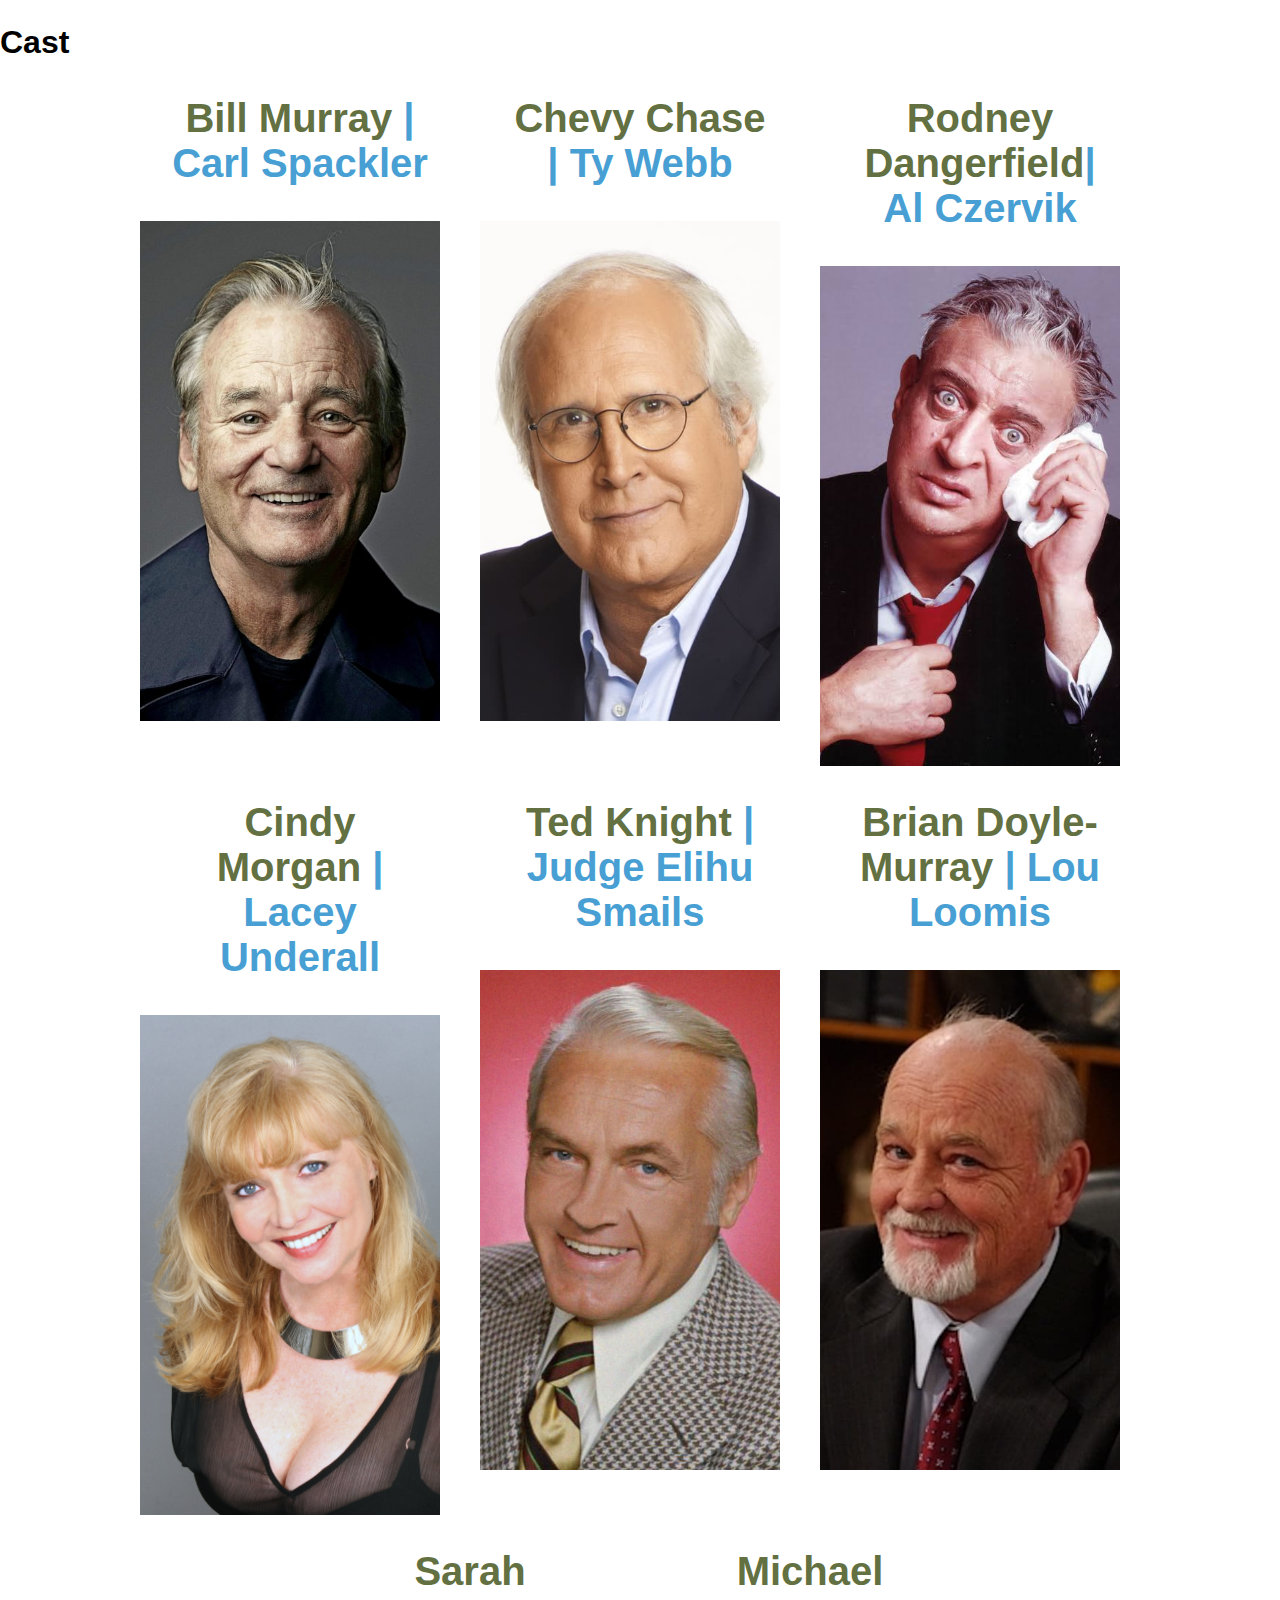
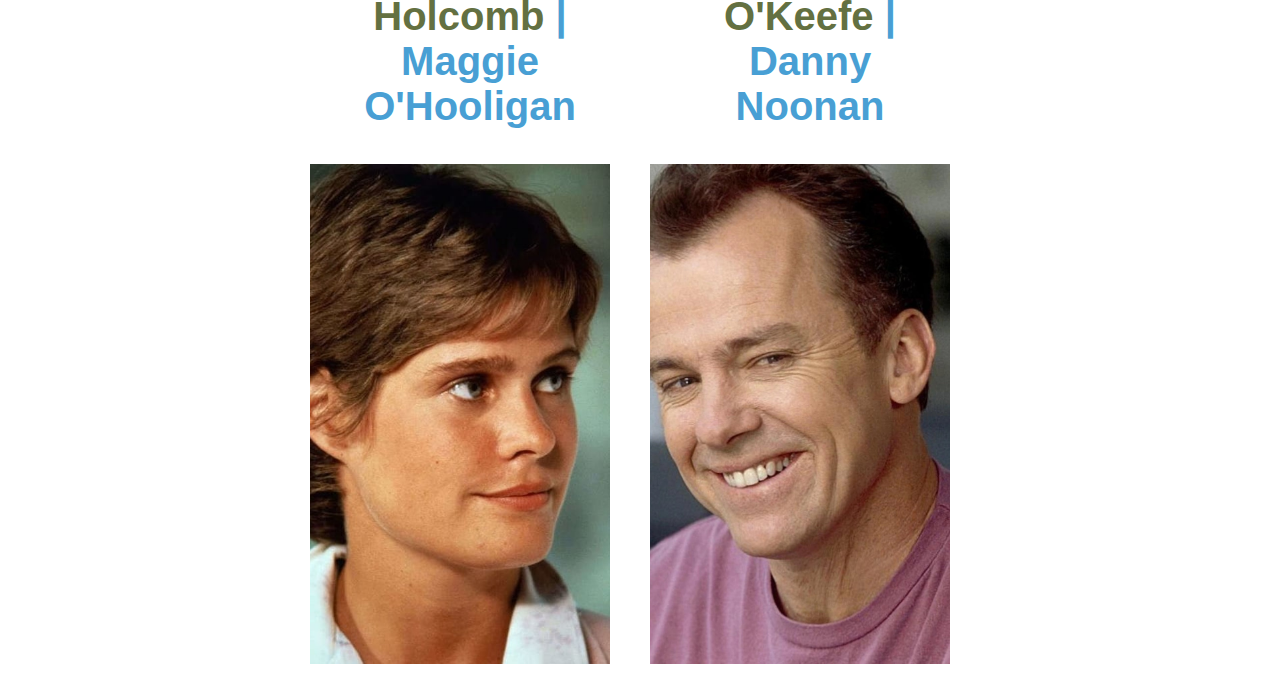
==== cast.html @ 50c686ef "Merge pull request #9 from kSpets25/modify-index" ====
<!DOCTYPE html>
<html lang="en">
<head>
    <meta charset="UTF-8">
    <meta name="viewport" content="width=device-width, initial-scale=1.0">
    <link rel="stylesheet" type="text/css" href="style.css"/>
    <meta name="description" content="caddyshack">
    <title>All About Caddyshack</title>
</head>

<body class="body">
    <main>
        <article class="main-article">
        <h1>Cast</h1>
            <div class="cast-container">
                <div class="cast-container__single-cast">
                    <h2 class="main-article__title">Bill Murray<span class="main-article__title--blue"> | Carl Spackler</span></h2>
                    <img src="images/Bill Murray.jpeg" alt="Bill Murray" width="200">
                </div>
                <div class="cast-container__single-cast">
                    <h2 class="main-article__title">Chevy Chase<span class="main-article__title--blue"> | Ty Webb</span></h2>
                    <img src="images/Chevy Chase.jpeg" alt="Chevy Chase" width="200">
                </div>
                <div class="cast-container__single-cast">
                    <h2 class="main-article__title">Rodney Dangerfield<span class="main-article__title--blue">| Al Czervik</span></h2>
                    <img src="images/Rodney Dangerfield.jpeg" alt="Rodney Dangerfield" width="200">
                </div>
                <div class="cast-container__single-cast">
                    <h2 class="main-article__title">Cindy Morgan<span class="main-article__title--blue"> | Lacey Underall</span></h2>
                    <img src="images/Cindy Morgan.jpeg" alt="Cindy Morgan" width="200">
                </div>
                <div class="cast-container__single-cast">
                    <h2 class="main-article__title">Ted Knight<span class="main-article__title--blue"> | Judge Elihu Smails</span></h2>
                    <img src="images/Ted Knight.webp" alt="Ted Knight" width="200">
                </div>
                <div class="cast-container__single-cast">
                    <h2 class="main-article__title">Brian Doyle-Murray<span class="main-article__title--blue"> | Lou Loomis</span></h2>
                    <img src="images/Brian Doyle-Murray.jpeg" alt="Brian Doyle" width="200">
                </div>
                <div class="cast-container__single-cast">
                    <h2 class="main-article__title">Sarah Holcomb<span class="main-article__title--blue"> | Maggie O'Hooligan</span></h2>    
                    <img src="images/Sarah Holcomb.jpeg" alt="Sarah Holcomb" width="200">
                </div>
                <div class="cast-container__single-cast">
                    <h2 class="main-article__title">Michael O'Keefe<span class="main-article__title--blue"> | Danny Noonan</span></h2>
                    <img src="images/Michael O'Keefe.jpeg" alt="Michael O'Keefe" width="200">
                </div>
            </div>
            

        </article>
    </main>
    
</body>
</html>
---- style.css ----
* { box-sizing: content-box;
    margin: 0; 
    padding: 0;
 }
img {width: 100%;
}

h1, h2, h3, h4, h5 { margin-bottom: 5px;
    font-family: Helvetica, Arial, sans-serif;
}

.body {
    max-width: 1350px;
    min-width: 576px; 
    margin:24px auto;
}

.header {
    display: flex;
    flex-direction: row;
    background-color:#c04333;
    padding:10px;
}

.header__title {
    
    margin-right: auto;
    font-family: Helvetica, sans-serif, Arial; 
    font-size: 60px;
    color: whitesmoke;
    padding-left: 10px;   
}
     
.header .header__nav{
    display: flex;
    justify-content:space-evenly;
    gap: 20px;
    float:right;
    padding-top: 35px;
    padding-right: 10px;  
}

.header__nav-link {
    font-family: Helvetica, sans-serif, Arial;
    font-size: 24px;
    color: whitesmoke;
}

.header__nav-link:hover {
    color:#637041;
}

.main__hero-banner-image{
    width: 100%;
    height: auto;
}

.main-article__title{
    display: block;
    text-align: center;
    font-family: Helvetica, sans-serif, Arial;
    color: #637041;
    font-size: 40px;padding: 30px;
    background-color: white;
}

.main__video-trailer-facts-container {
    display: flex;
    justify-content: space-evenly;
    padding-bottom: 20px;
    padding: 12px;
    background-color:whitesmoke;
    max-width: 100%;  
}

.main__video-trailer {
    width: 50%;
    text-align: center;
}

.main__video-trailer-title {
    text-align: center;
    font-size: 28px;
    padding-top: 15px;
    padding-bottom: 8px;
}

.main-facts {
    width: 50%;
    border: 20px;
    padding: 10px;
    background-color:whitesmoke;
    word-wrap: normal; 
}

.main-facts__heading {
    font-size: 26px;
    text-align: center;
    padding-top: 10px;
}

.main-facts__subheading{
    display: inline;
    line-height: 37px; 
    text-align: left; 
    color: black;  
    font-size: 15px;
    padding-top: 20px;
    text-align: left; 
}

.main-facts__paragraph {
    display: inline;
    line-height: 28px; 
    text-align: left; 
    color: black; 
    font-family:'Helvtica';
    font-size: 15px;
    padding: 5px;   
}

.main-facts__paragraph-link {
    font-size: 14px;
    color:#c04333;
}

.main-facts__paragraph-link:hover {
    font-size: 14px;
    color:#637041;
}

.movie-summary {
    display: flex;
    justify-content: space-around;
    max-width: 80%;
    margin: 24px auto;
    padding: 30px;
    background-color:whitesmoke;
    color: black;  
}

.summary__title {
    text-align: center;
    font-size: 30px;
    color:#637041;
}

.summary__text {
    font-size: 20px;
    color:black;
    line-height: 30px;  
}

/* Media Query*/

@media screen and (max-width: 1223px) {

    .main__video-trailer-facts-container {
        display: block;
        padding: 5px;
    }
    .main__video-trailer, .main-facts {
        width:100%;
    } 
    
}

@media screen and (max-width: 760px) {
   
    .header {
        flex-direction: column;
        align-items: center;
        padding-right: 30px;
   }

   .header .nav {
    padding-bottom: 15px;
    padding-left: 25px;
   }

   .header__title {
    margin: 0px;
   }

   .body {
     margin:10px
   }

}


/* cast */

.cast-container {
    display: flex;
    flex-wrap: wrap;
    justify-content: center;
}

.cast-container__single-cast {
    width: 25%;
    margin: 0 10px;
}

.cast-container__single-cast img {
    width: 100%;
    max-width: 300px;
    height: 500px;
    object-fit: cover;
    object-position: top;
}

.main-article__title--blue {
    color: #489fd4;
}

@media (max-width: 768px){
    .cast-container__single-cast {
        width: 100%;
    }

    .cast-container__single-cast img {
        max-width: 100%;
        height: 900px;
    }
}
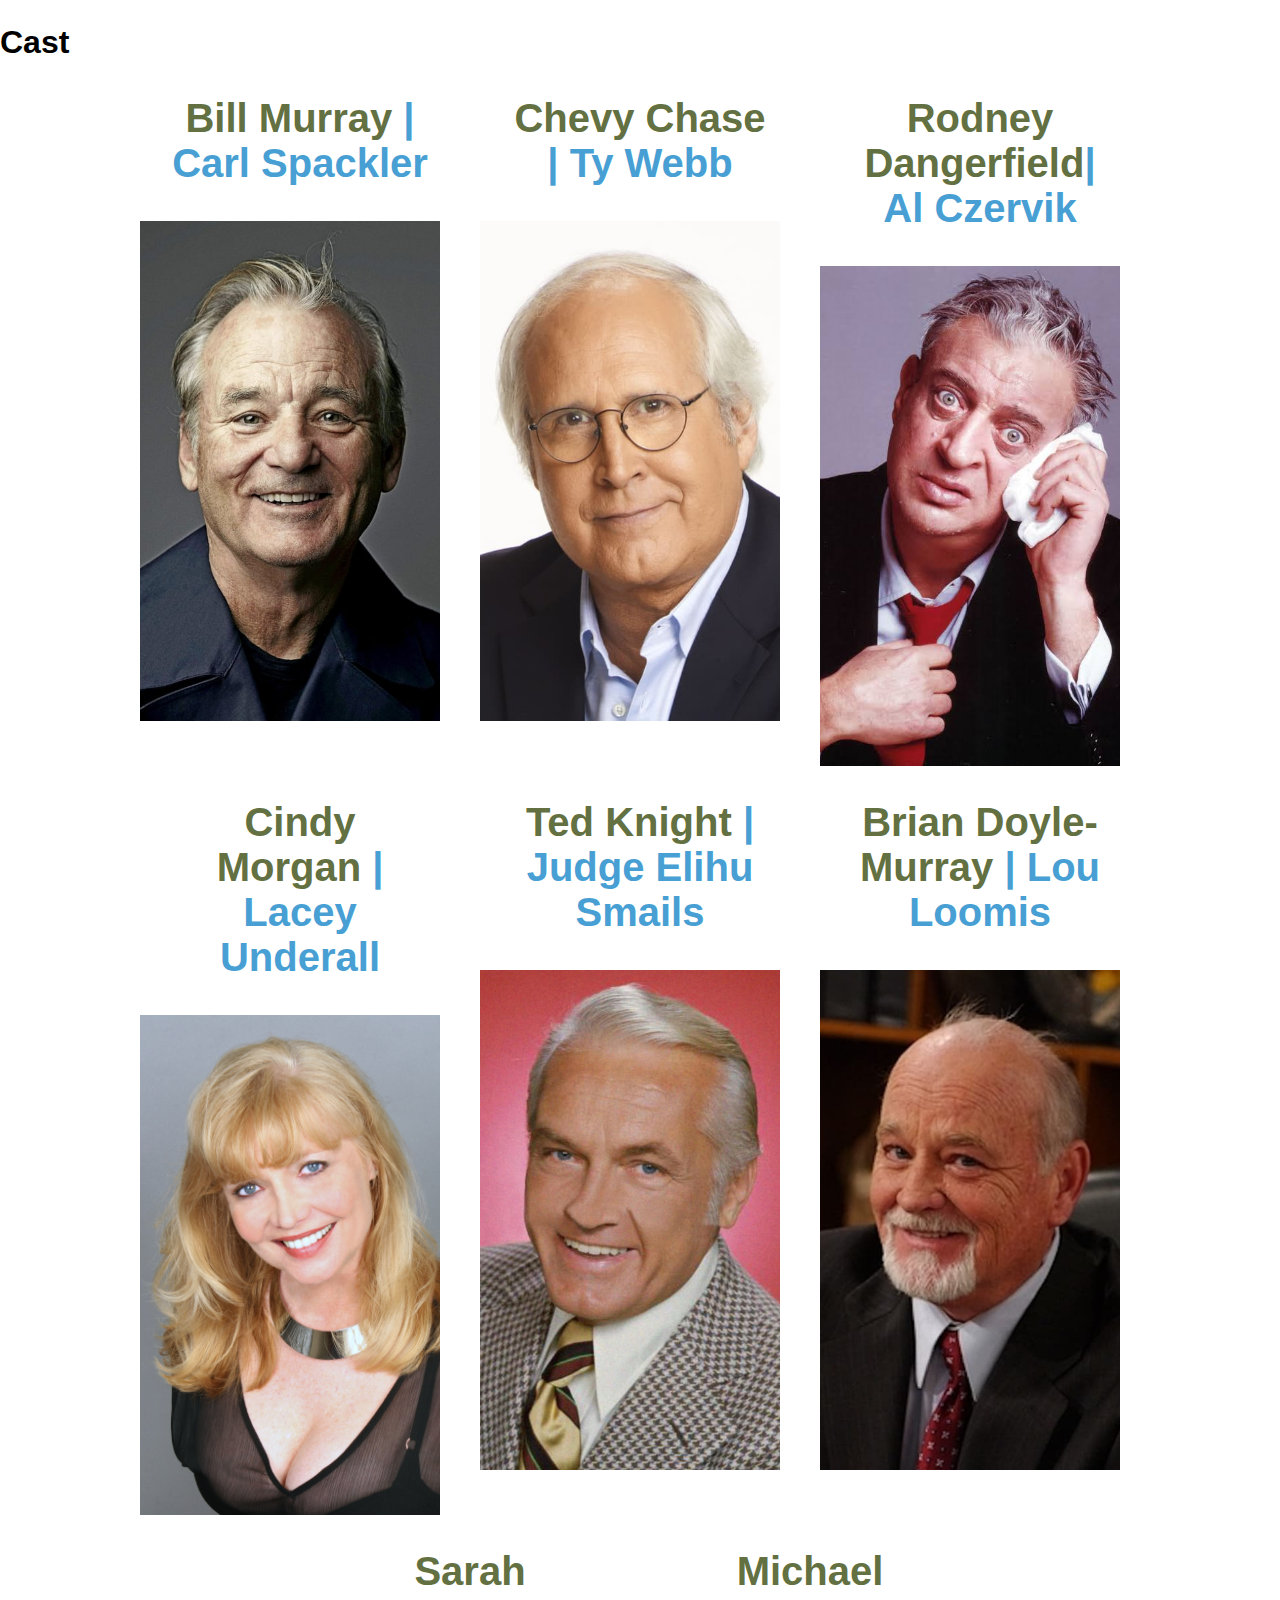
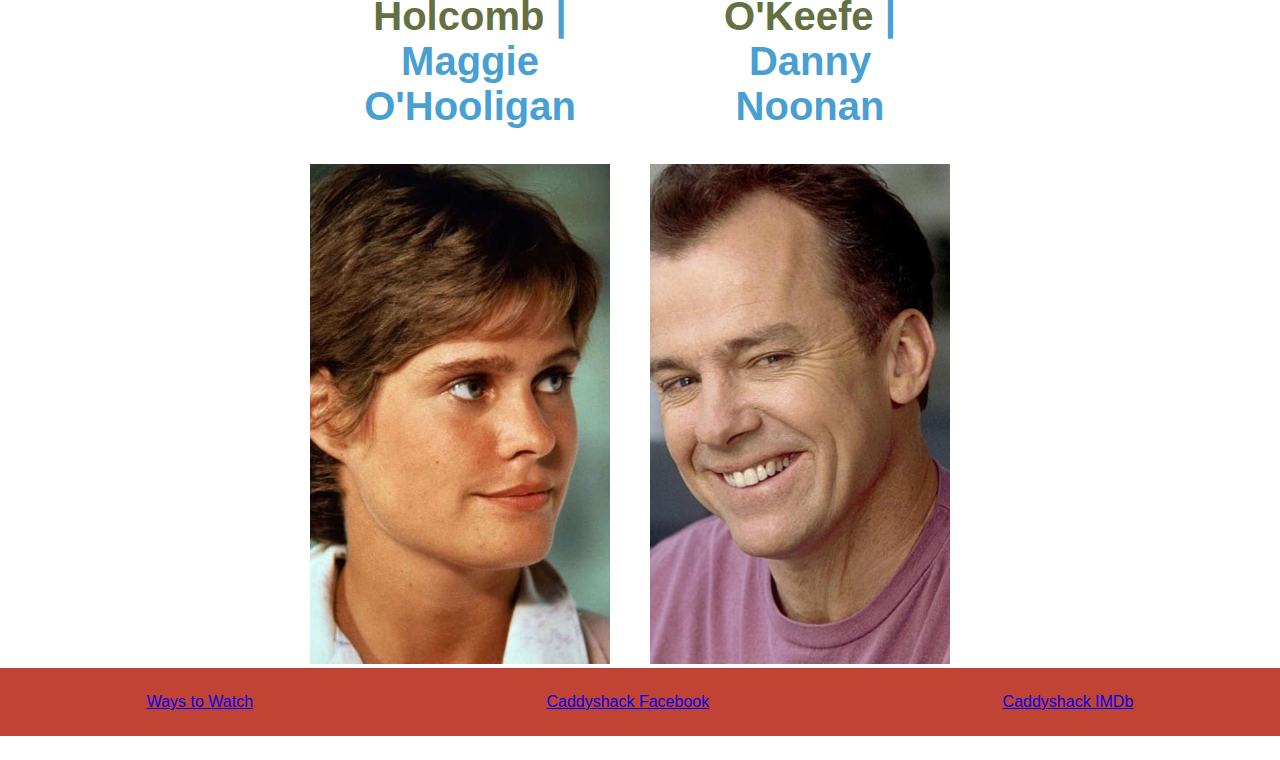
==== commit 815506f9: "Updated Footer, Quotes Page, Photos Page, Animate." ====
--- a/cast.html
+++ b/cast.html
@@ -50,6 +50,10 @@
 
         </article>
     </main>
-    
+    <footer class="footer">
+        <a href="https://www.warnerbros.com/movies/caddyshack">Ways to Watch</a>
+        <a href="https://www.facebook.com/CaddyshackMovie/">Caddyshack Facebook</a>
+        <a href="https://www.imdb.com/title/tt0080487/">Caddyshack IMDb</a>
+    </footer>
 </body>
 </html>--- a/style.css
+++ b/style.css
@@ -224,3 +224,62 @@
         height: 900px;
     }
 }
+
+/* Photos */
+.photo-gallery {
+    display: flex;
+    flex-wrap: wrap;
+    justify-content: center;
+    width: 50%;
+    
+}
+
+.gopher{
+    width: 5%;
+    height: auto;
+    position: absolute;
+    animation-duration: 10s;
+    animation-iteration-count: infinite;
+    animation-name: Run;
+    
+}
+
+@keyframes Run {
+    0%   {left:0px; top:0px; transform: scale(1);}
+    12%  {left:800px; top:23px; transform: scale(2);}
+    25%  {left:600px; top:100px;transform: scale(.5);}
+    37%  {left:250px; top:400px;transform: scale(.25);}
+    45%  {left:400px; top:37px; transform: scale(4);}
+    50%  {left:370px; top:690px;transform: scale(1);}
+    65%  {left:600px; top:1000px; }
+    75%  {left:10px; top:2000px; transform: scale(.25);}
+    82%  {left:550px; top:40px;}
+    94%  {left:790px; top:670px;transform: scale(4);}
+    100% {left:0px; top:0px;transform: scale(1);}
+}
+
+/*Quotes*/
+
+.quotes-list{
+    font-family: Arial, Helvetica, sans-serif;
+}
+
+/*Footer*/
+
+.footer {
+    display: flex;
+    flex-direction: row;
+    background-color:#c04333;
+    padding:10px;
+    justify-content: space-around;
+    font-family:Helvetica, Arial, sans-serif;
+    padding: 25px 0 ;
+}
+
+@media screen and (max-width:500px){
+    .footer{
+        flex-direction: column;
+        justify-content: space-around;
+        align-items: center;
+    }
+}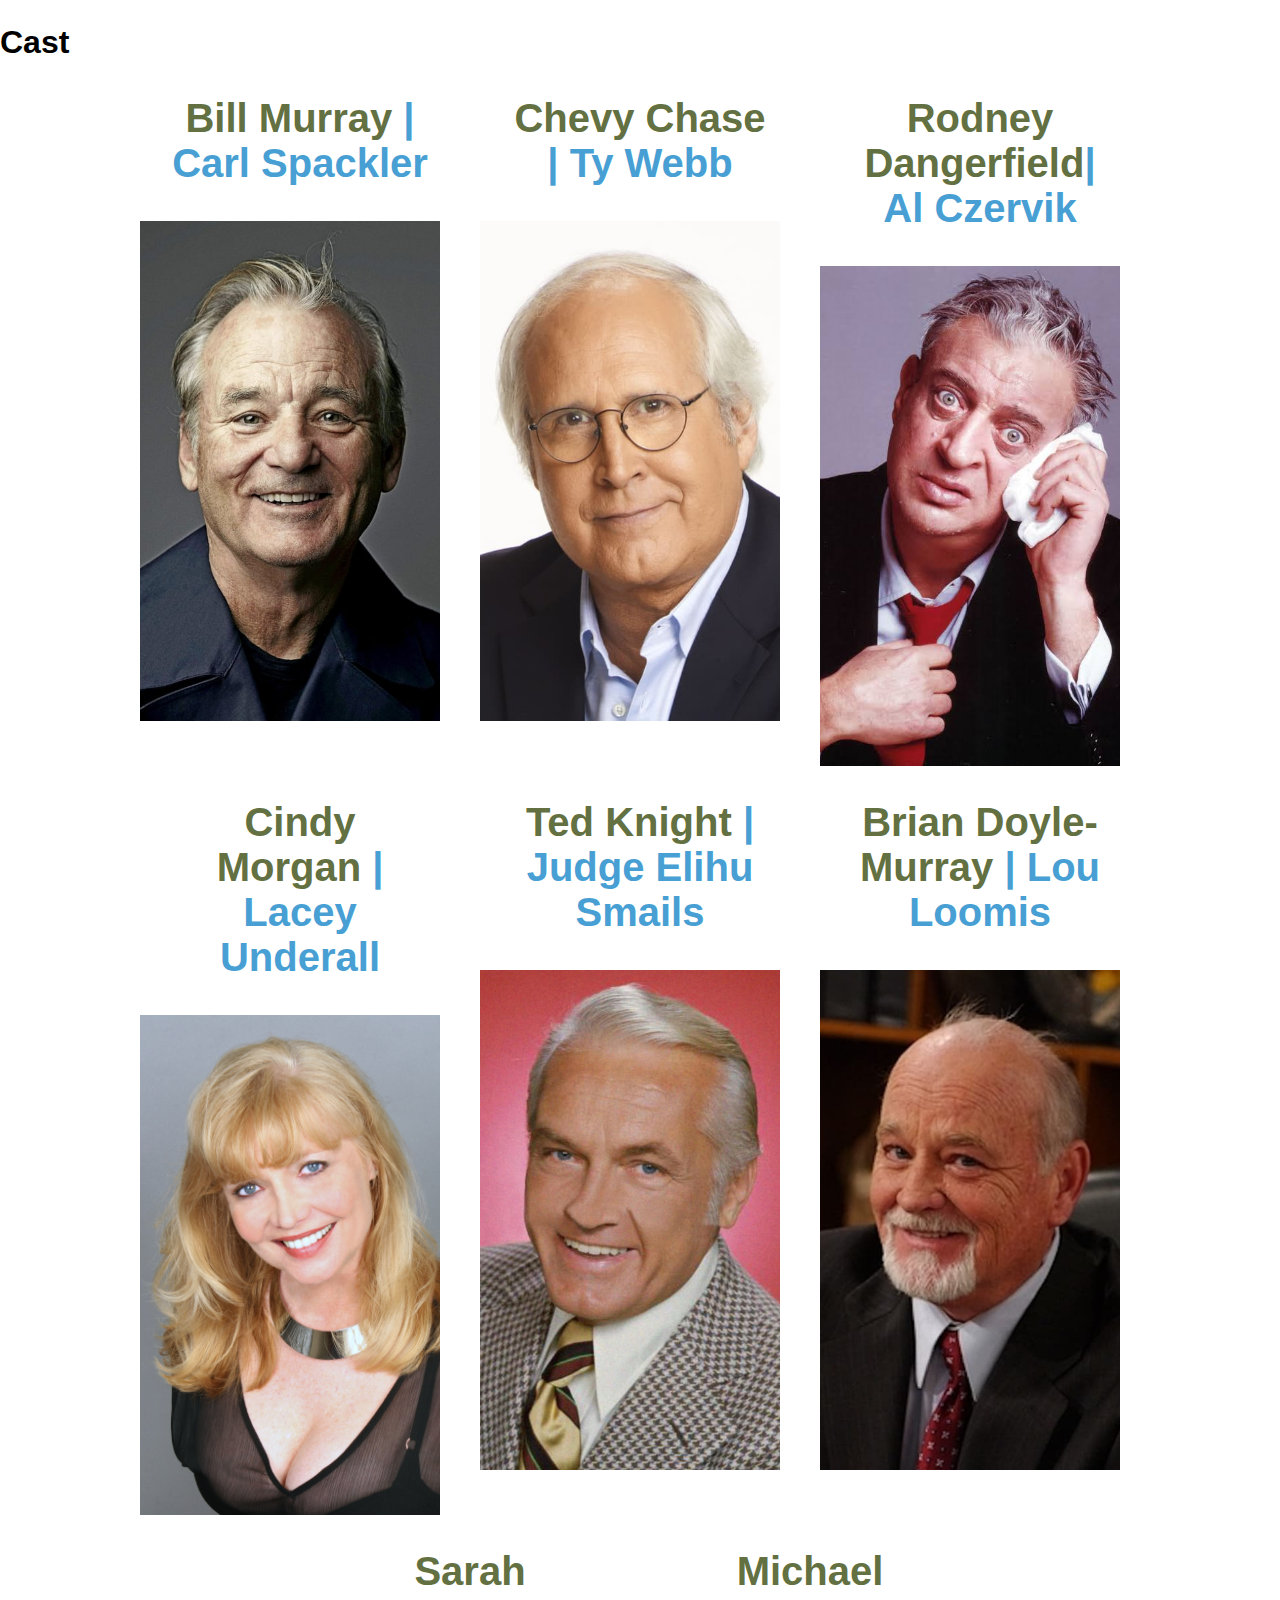
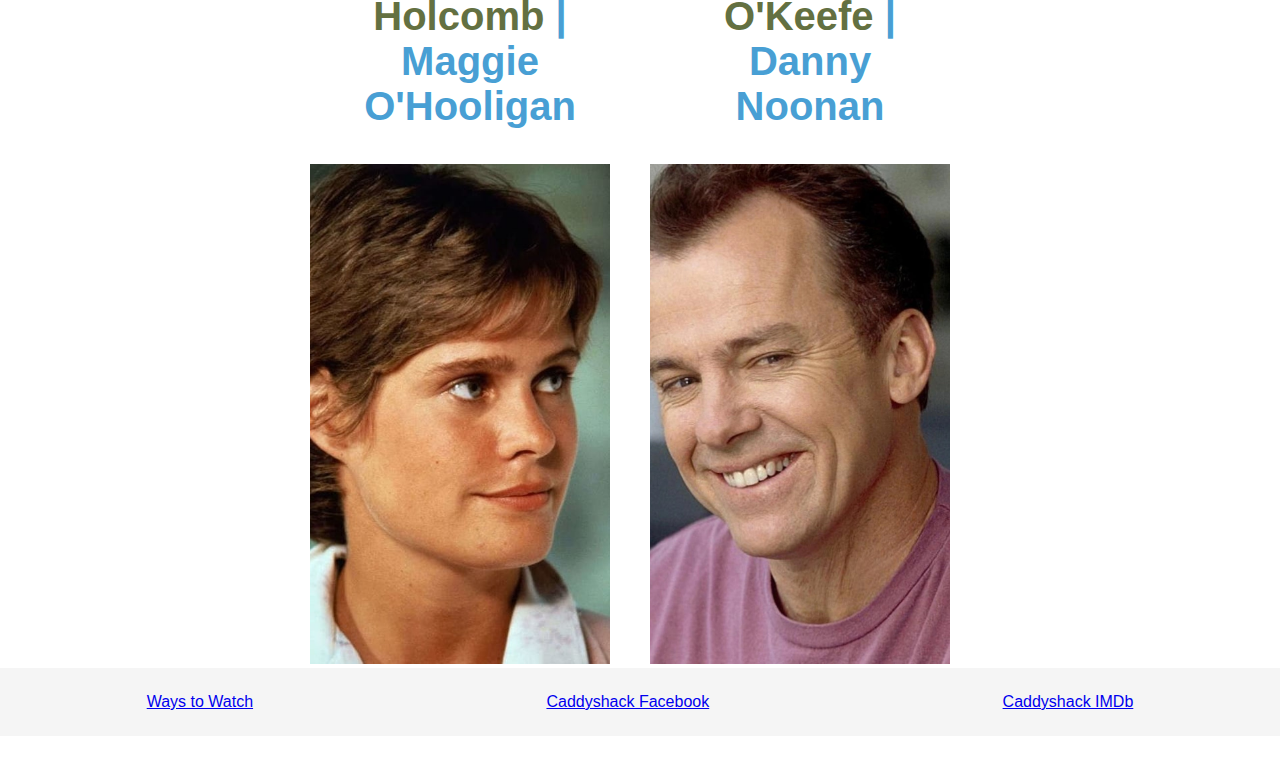
==== commit 930b10d3: "Merge pull request #13 from kSpets25/quotes/photo" ====
--- a/cast.html
+++ b/cast.html
@@ -51,9 +51,9 @@
         </article>
     </main>
     <footer class="footer">
-        <a href="https://www.warnerbros.com/movies/caddyshack">Ways to Watch</a>
-        <a href="https://www.facebook.com/CaddyshackMovie/">Caddyshack Facebook</a>
-        <a href="https://www.imdb.com/title/tt0080487/">Caddyshack IMDb</a>
+        <a href="https://www.warnerbros.com/movies/caddyshack" class="footer_link">Ways to Watch</a>
+        <a href="https://www.facebook.com/CaddyshackMovie/" class="footer_link">Caddyshack Facebook</a>
+        <a href="https://www.imdb.com/title/tt0080487/" class="footer_link">Caddyshack IMDb</a>
     </footer>
 </body>
 </html>--- a/style.css
+++ b/style.css
@@ -18,7 +18,7 @@
 .header {
     display: flex;
     flex-direction: row;
-    background-color:#c04333;
+    background-color:whitesmoke;
     padding:10px;
 }
 
@@ -27,7 +27,7 @@
     margin-right: auto;
     font-family: Helvetica, sans-serif, Arial; 
     font-size: 60px;
-    color: whitesmoke;
+    color: #c04333;
     padding-left: 10px;   
 }
      
@@ -43,11 +43,17 @@
 .header__nav-link {
     font-family: Helvetica, sans-serif, Arial;
     font-size: 24px;
-    color: whitesmoke;
+    color:#c04333;
+    
 }
 
 .header__nav-link:hover {
     color:#637041;
+    font-size: 30px;
+    transition-timing-function: ease-out;
+    transition-delay: .05s;
+    
+   
 }
 
 .main__hero-banner-image{
@@ -226,19 +232,25 @@
 }
 
 /* Photos */
+.text_photos__intro {
+    font-family: Arial, Helvetica, sans-serif;
+    font-size: 150%;
+}
+
 .photo-gallery {
     display: flex;
+    flex-direction: column-reverse;
     flex-wrap: wrap;
-    justify-content: center;
+    align-items: center;
     width: 50%;
-    
+    margin: 0 25%;
 }
 
 .gopher{
     width: 5%;
     height: auto;
     position: absolute;
-    animation-duration: 10s;
+    animation-duration: 15s;
     animation-iteration-count: infinite;
     animation-name: Run;
     
@@ -246,40 +258,87 @@
 
 @keyframes Run {
     0%   {left:0px; top:0px; transform: scale(1);}
-    12%  {left:800px; top:23px; transform: scale(2);}
-    25%  {left:600px; top:100px;transform: scale(.5);}
-    37%  {left:250px; top:400px;transform: scale(.25);}
-    45%  {left:400px; top:37px; transform: scale(4);}
-    50%  {left:370px; top:690px;transform: scale(1);}
-    65%  {left:600px; top:1000px; }
-    75%  {left:10px; top:2000px; transform: scale(.25);}
-    82%  {left:550px; top:40px;}
-    94%  {left:790px; top:670px;transform: scale(4);}
+    6%   {left: 90%; top: 200px;}
+    12%  {left:2%; top:400px; transform: scale(2);}
+    17%  {left:87%;top:800px;}
+    25%  {left:6%; top:1600px;transform: scale(.5);}
+    37%  {left:82%; top:2000px;transform: scale(.25);}
+    45%  {left:7%; top:3000px; transform: scale(4);}
+    50%  {left:78%; top:4000px;transform: scale(1);}
+    65%  {left:3%; top:5000px; }
+    75%  {left:90%; top:6000px; transform: scale(.25);}
+    82%  {left:50%; top:7000px;}
+    94%  {left:33%; top:8000px;transform: scale(4);}
     100% {left:0px; top:0px;transform: scale(1);}
 }
 
+
 /*Quotes*/
 
-.quotes-list{
+.article_quotes{
     font-family: Arial, Helvetica, sans-serif;
 }
 
+.text_photos__intro{
+    margin: 20px;
+}
+.image_quotes__head{
+    max-width: 100px;
+    max-height: Auto;
+    padding: 5px;
+}
+
+.quotes_quote {
+    padding: 2%;
+    margin: 6%;
+    background-color: whitesmoke;
+    border-radius: 20px;
+}
+
+.quotes_section{
+    max-width: 75%;
+    margin: auto;
+    display: flex;
+    flex-direction: column;
+    align-items: center;
+    padding: 10px;
+    font-size: 130%;
+    text-align: center;
+}
+
+.head_together{
+    display:flex;
+    flex-direction:row;
+    flex-wrap: wrap;
+    justify-content: space-around;
+
+}
+
+.bullit_golf {
+    max-width: 10px;
+    max-height: 10px;
+}
+
 /*Footer*/
 
 .footer {
     display: flex;
     flex-direction: row;
-    background-color:#c04333;
+    background-color:whitesmoke;
     padding:10px;
     justify-content: space-around;
     font-family:Helvetica, Arial, sans-serif;
     padding: 25px 0 ;
 }
 
+.footer_link:visited{
+    color: whitesmoke;
+}
 @media screen and (max-width:500px){
     .footer{
         flex-direction: column;
         justify-content: space-around;
         align-items: center;
+        
     }
 }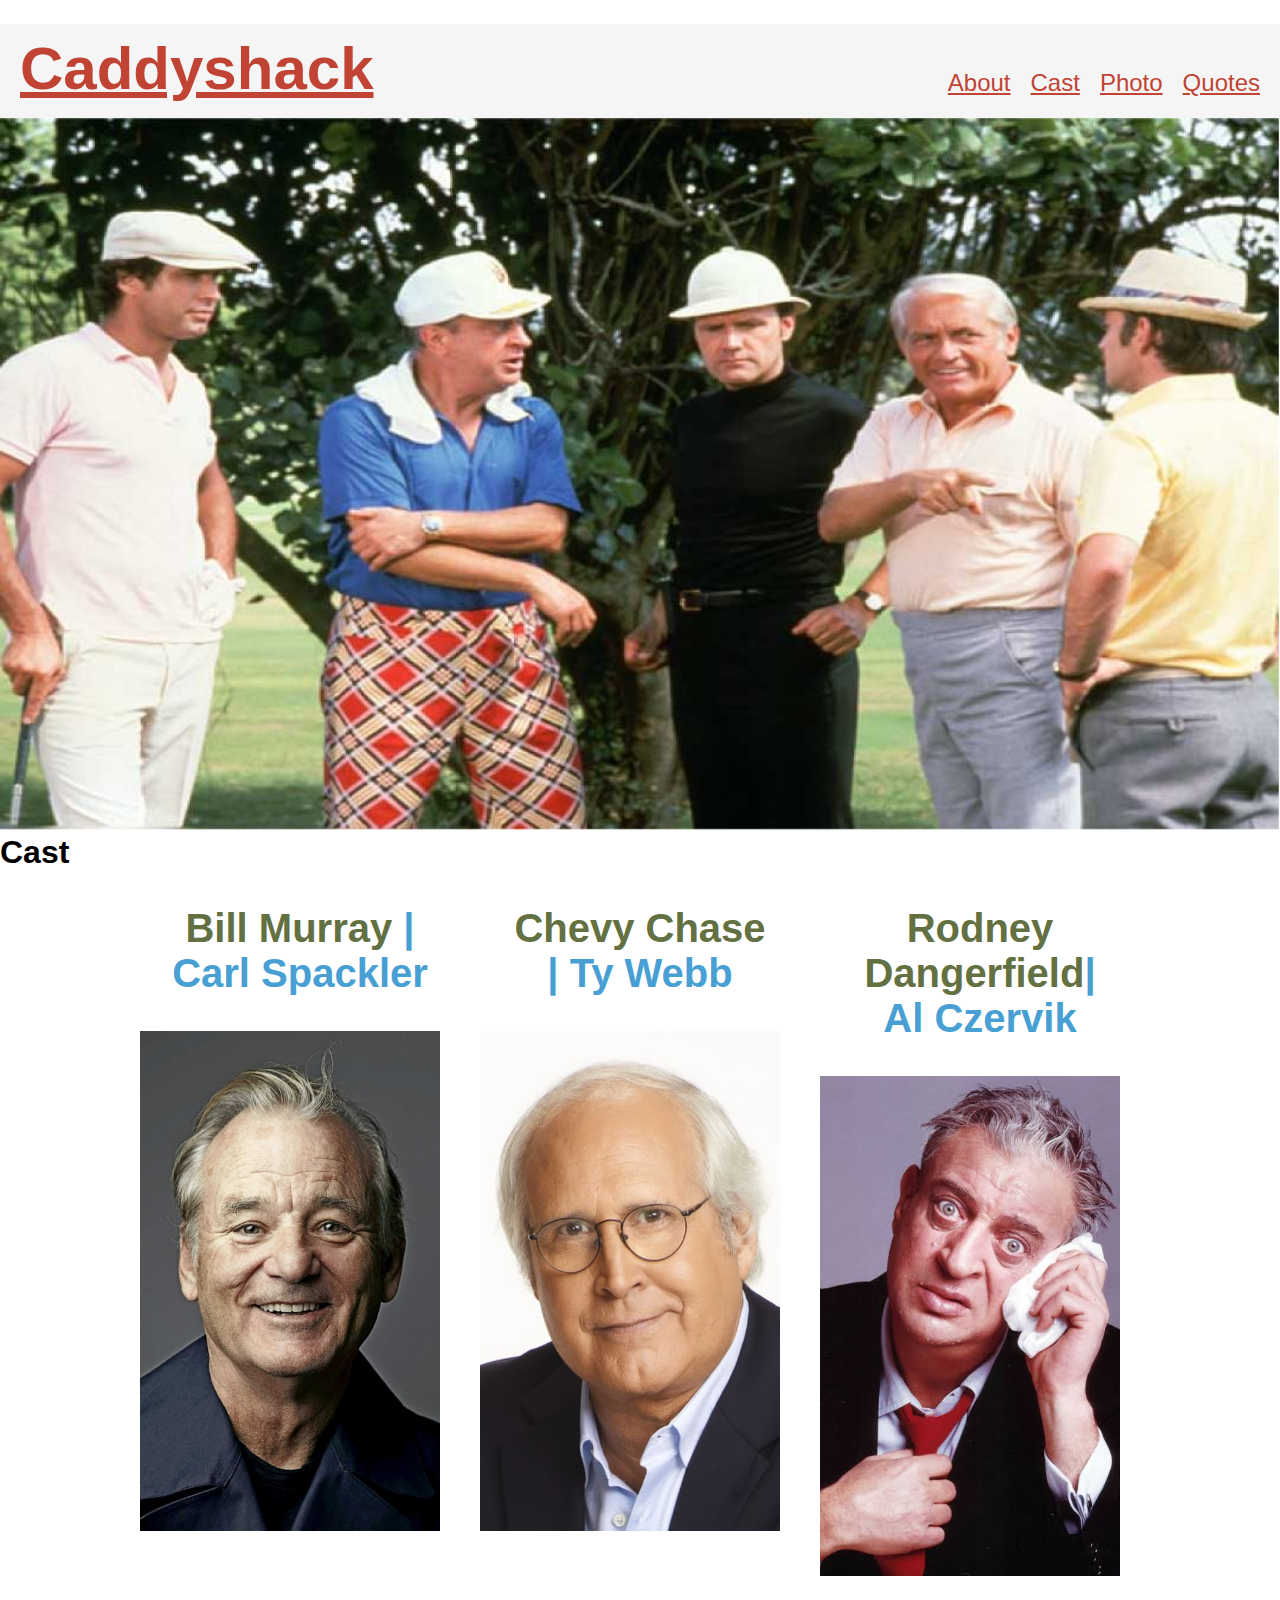
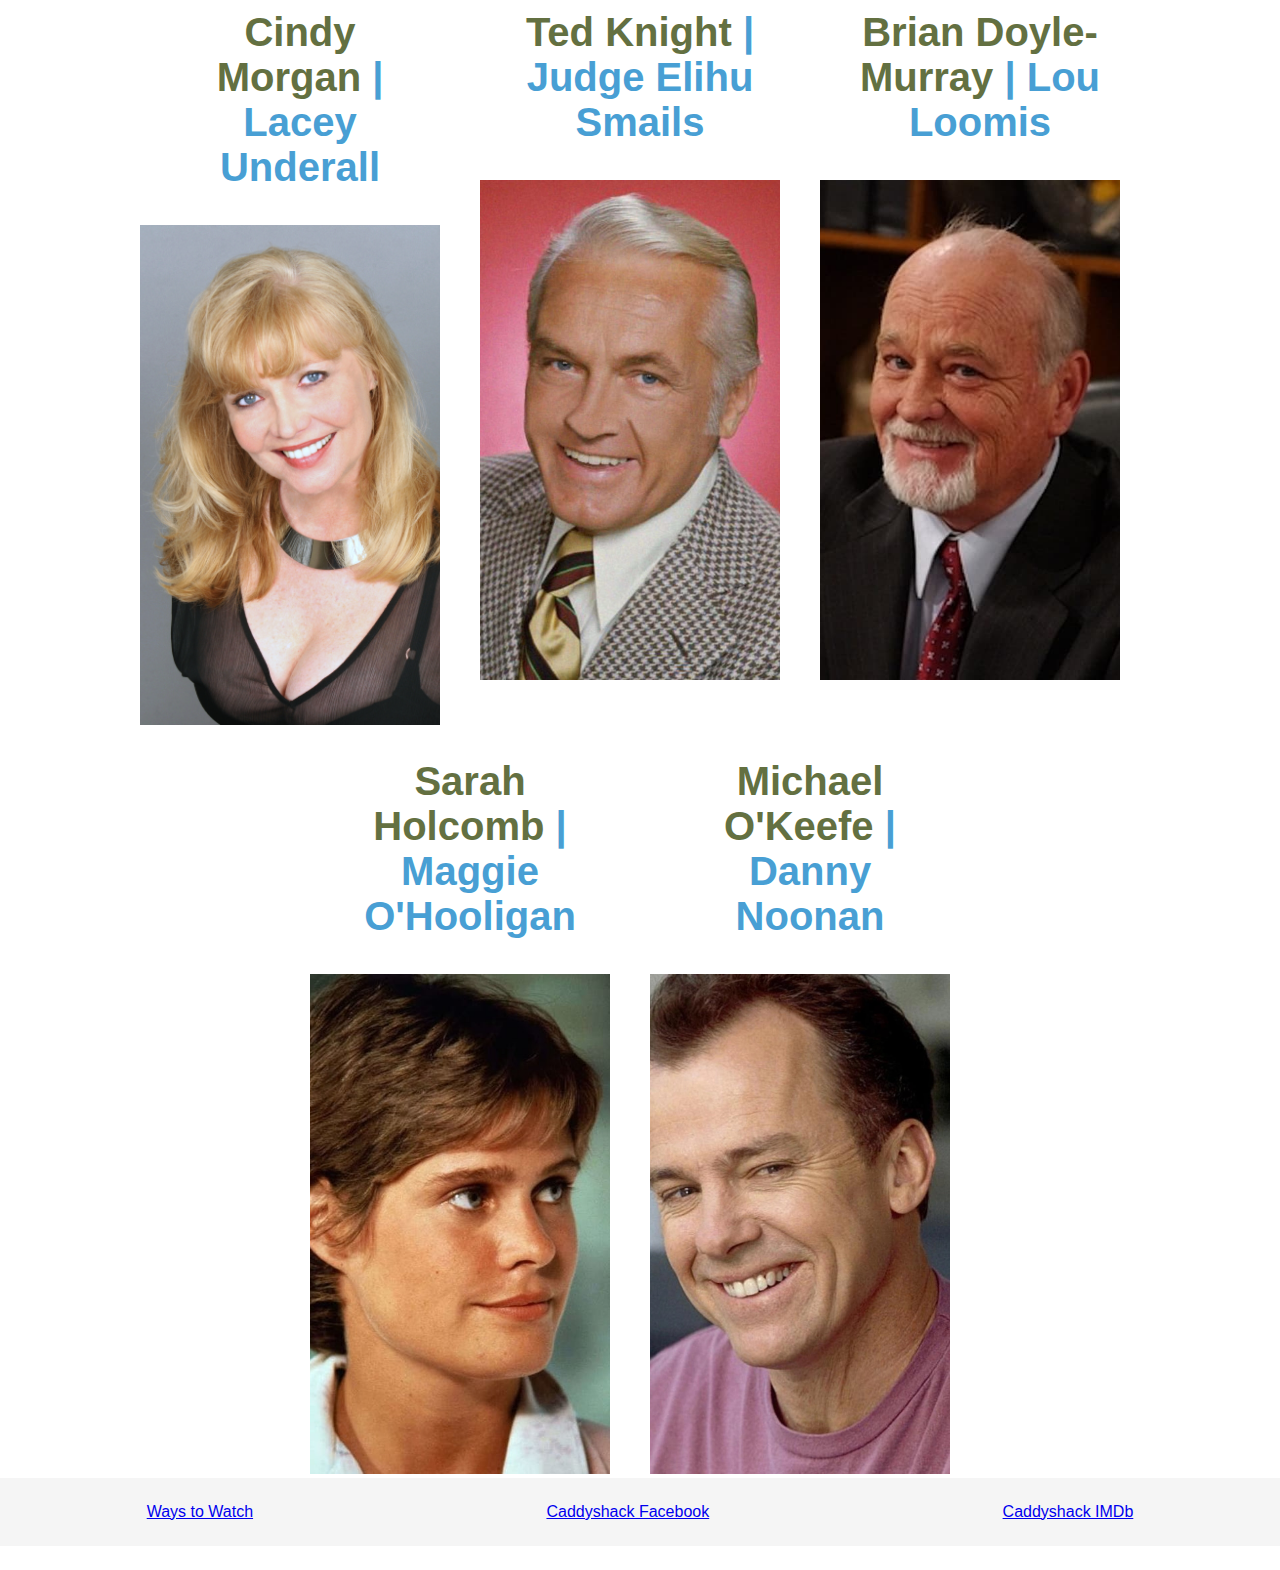
==== commit bdc67b75: "added hero banner photo, a link to title, and header to cast page" ====
--- a/cast.html
+++ b/cast.html
@@ -8,8 +8,21 @@
     <title>All About Caddyshack</title>
 </head>
 
+<header class="header">
+    <h1><a class="header__title" href="index.html">Caddyshack</h1>
+    <nav class="header__nav">
+        <a class="header__nav-link" href="index.html">About</a>
+        <a class="header__nav-link" href="cast.html">Cast</a>
+        <a class="header__nav-link" href="photos.html">Photo</a>
+        <a class="header__nav-link" href="quotes.html">Quotes</a>
+    </nav> 
+</header>
+
 <body class="body">
     <main>
+        <section class="main__hero-banner">
+            <img class="main__hero-banner-image" src="images/caddyshack_photo3.jpg" alt="caddyshackCast">
+        </section>
         <article class="main-article">
         <h1>Cast</h1>
             <div class="cast-container">
@@ -51,9 +64,9 @@
         </article>
     </main>
     <footer class="footer">
-        <a href="https://www.warnerbros.com/movies/caddyshack" class="footer_link">Ways to Watch</a>
-        <a href="https://www.facebook.com/CaddyshackMovie/" class="footer_link">Caddyshack Facebook</a>
-        <a href="https://www.imdb.com/title/tt0080487/" class="footer_link">Caddyshack IMDb</a>
+        <a href="https://www.warnerbros.com/movies/caddyshack">Ways to Watch</a>
+        <a href="https://www.facebook.com/CaddyshackMovie/">Caddyshack Facebook</a>
+        <a href="https://www.imdb.com/title/tt0080487/">Caddyshack IMDb</a>
     </footer>
 </body>
 </html>--- a/style.css
+++ b/style.css
@@ -52,8 +52,7 @@
     font-size: 30px;
     transition-timing-function: ease-out;
     transition-delay: .05s;
-    
-   
+     
 }
 
 .main__hero-banner-image{
@@ -229,28 +228,23 @@
         max-width: 100%;
         height: 900px;
     }
+    
 }
 
 /* Photos */
-.text_photos__intro {
-    font-family: Arial, Helvetica, sans-serif;
-    font-size: 150%;
-}
-
 .photo-gallery {
     display: flex;
-    flex-direction: column-reverse;
     flex-wrap: wrap;
-    align-items: center;
+    justify-content: center;
     width: 50%;
-    margin: 0 25%;
+    
 }
 
 .gopher{
     width: 5%;
     height: auto;
     position: absolute;
-    animation-duration: 15s;
+    animation-duration: 10s;
     animation-iteration-count: infinite;
     animation-name: Run;
     
@@ -258,65 +252,22 @@
 
 @keyframes Run {
     0%   {left:0px; top:0px; transform: scale(1);}
-    6%   {left: 90%; top: 200px;}
-    12%  {left:2%; top:400px; transform: scale(2);}
-    17%  {left:87%;top:800px;}
-    25%  {left:6%; top:1600px;transform: scale(.5);}
-    37%  {left:82%; top:2000px;transform: scale(.25);}
-    45%  {left:7%; top:3000px; transform: scale(4);}
-    50%  {left:78%; top:4000px;transform: scale(1);}
-    65%  {left:3%; top:5000px; }
-    75%  {left:90%; top:6000px; transform: scale(.25);}
-    82%  {left:50%; top:7000px;}
-    94%  {left:33%; top:8000px;transform: scale(4);}
+    12%  {left:800px; top:23px; transform: scale(2);}
+    25%  {left:600px; top:100px;transform: scale(.5);}
+    37%  {left:250px; top:400px;transform: scale(.25);}
+    45%  {left:400px; top:37px; transform: scale(4);}
+    50%  {left:370px; top:690px;transform: scale(1);}
+    65%  {left:600px; top:1000px; }
+    75%  {left:10px; top:2000px; transform: scale(.25);}
+    82%  {left:550px; top:40px;}
+    94%  {left:790px; top:670px;transform: scale(4);}
     100% {left:0px; top:0px;transform: scale(1);}
 }
 
-
 /*Quotes*/
 
-.article_quotes{
+.quotes-list{
     font-family: Arial, Helvetica, sans-serif;
-}
-
-.text_photos__intro{
-    margin: 20px;
-}
-.image_quotes__head{
-    max-width: 100px;
-    max-height: Auto;
-    padding: 5px;
-}
-
-.quotes_quote {
-    padding: 2%;
-    margin: 6%;
-    background-color: whitesmoke;
-    border-radius: 20px;
-}
-
-.quotes_section{
-    max-width: 75%;
-    margin: auto;
-    display: flex;
-    flex-direction: column;
-    align-items: center;
-    padding: 10px;
-    font-size: 130%;
-    text-align: center;
-}
-
-.head_together{
-    display:flex;
-    flex-direction:row;
-    flex-wrap: wrap;
-    justify-content: space-around;
-
-}
-
-.bullit_golf {
-    max-width: 10px;
-    max-height: 10px;
 }
 
 /*Footer*/
@@ -331,14 +282,10 @@
     padding: 25px 0 ;
 }
 
-.footer_link:visited{
-    color: whitesmoke;
-}
 @media screen and (max-width:500px){
     .footer{
         flex-direction: column;
         justify-content: space-around;
         align-items: center;
-        
     }
 }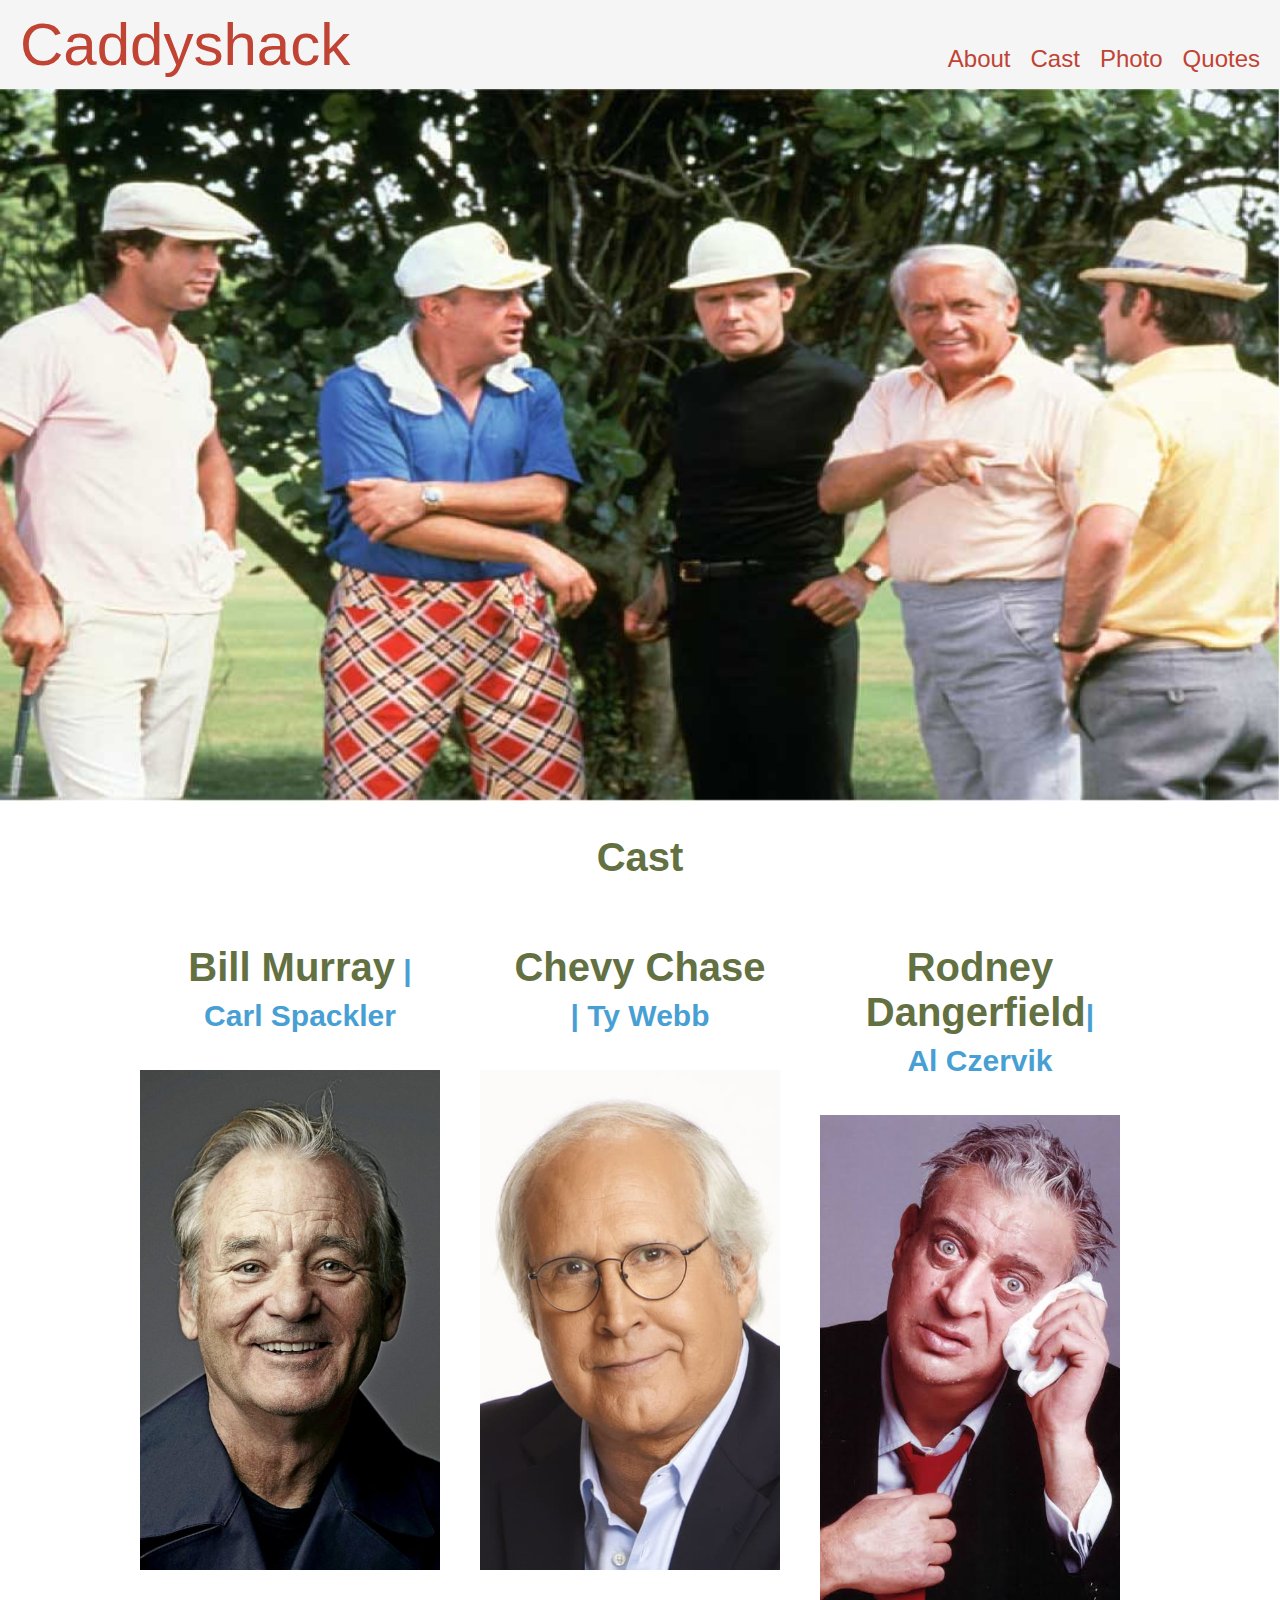
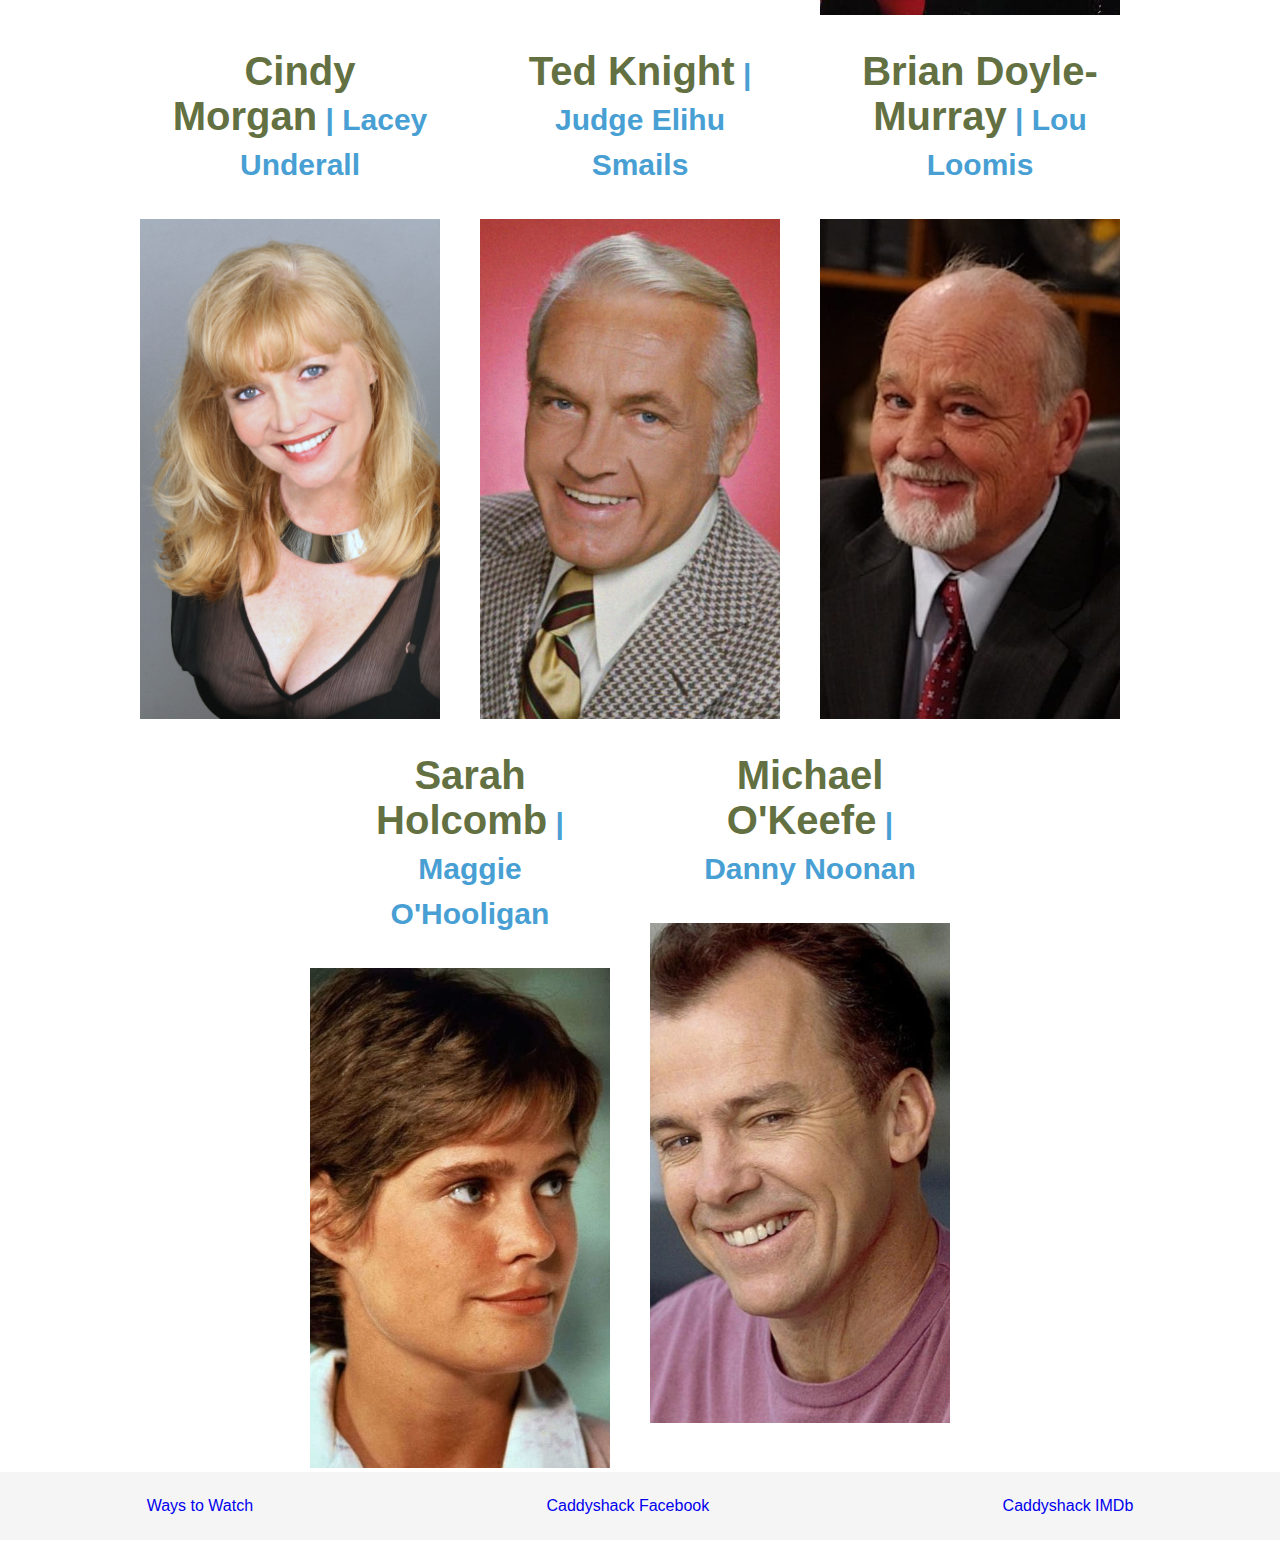
==== commit 7a2de114: "added google font, changed margin top" ====
--- a/cast.html
+++ b/cast.html
@@ -9,7 +9,7 @@
 </head>
 
 <header class="header">
-    <h1><a class="header__title" href="index.html">Caddyshack</h1>
+    <a h1 class="header__title" href="index.html">Caddyshack</h1></a>
     <nav class="header__nav">
         <a class="header__nav-link" href="index.html">About</a>
         <a class="header__nav-link" href="cast.html">Cast</a>
@@ -24,7 +24,7 @@
             <img class="main__hero-banner-image" src="images/caddyshack_photo3.jpg" alt="caddyshackCast">
         </section>
         <article class="main-article">
-        <h1>Cast</h1>
+            <h2 class="main-article__title">Cast</h2>
             <div class="cast-container">
                 <div class="cast-container__single-cast">
                     <h2 class="main-article__title">Bill Murray<span class="main-article__title--blue"> | Carl Spackler</span></h2>
@@ -64,9 +64,9 @@
         </article>
     </main>
     <footer class="footer">
-        <a href="https://www.warnerbros.com/movies/caddyshack">Ways to Watch</a>
-        <a href="https://www.facebook.com/CaddyshackMovie/">Caddyshack Facebook</a>
-        <a href="https://www.imdb.com/title/tt0080487/">Caddyshack IMDb</a>
+        <a href="https://www.warnerbros.com/movies/caddyshack" class="footer_link">Ways to Watch</a>
+        <a href="https://www.facebook.com/CaddyshackMovie/" class="footer_link">Caddyshack Facebook</a>
+        <a href="https://www.imdb.com/title/tt0080487/" class="footer_link">Caddyshack IMDb</a>
     </footer>
 </body>
 </html>--- a/style.css
+++ b/style.css
@@ -2,17 +2,25 @@
     margin: 0; 
     padding: 0;
  }
+
 img {width: 100%;
 }
 
 h1, h2, h3, h4, h5 { margin-bottom: 5px;
-    font-family: Helvetica, Arial, sans-serif;
+    font-family: 'Lato', sans-serif;
+
+}
+
+a {
+    text-decoration: none;
 }
 
 .body {
     max-width: 1350px;
     min-width: 576px; 
     margin:24px auto;
+    margin-top: 0px;
+ 
 }
 
 .header {
@@ -23,12 +31,11 @@
 }
 
 .header__title {
-    
     margin-right: auto;
-    font-family: Helvetica, sans-serif, Arial; 
+    font-family: 'Lato', sans-serif, Helvetica;
     font-size: 60px;
     color: #c04333;
-    padding-left: 10px;   
+    padding-left: 10px;  
 }
      
 .header .header__nav{
@@ -41,10 +48,10 @@
 }
 
 .header__nav-link {
-    font-family: Helvetica, sans-serif, Arial;
+    font-family: 'Lato', sans-serif, Helvetica;
     font-size: 24px;
     color:#c04333;
-    
+    text-decoration: none;
 }
 
 .header__nav-link:hover {
@@ -52,7 +59,6 @@
     font-size: 30px;
     transition-timing-function: ease-out;
     transition-delay: .05s;
-     
 }
 
 .main__hero-banner-image{
@@ -63,7 +69,7 @@
 .main-article__title{
     display: block;
     text-align: center;
-    font-family: Helvetica, sans-serif, Arial;
+    font-family:'Lato', sans-serif;
     color: #637041;
     font-size: 40px;padding: 30px;
     background-color: white;
@@ -217,6 +223,7 @@
 
 .main-article__title--blue {
     color: #489fd4;
+    font-size: 30px;
 }
 
 @media (max-width: 768px){
@@ -232,42 +239,90 @@
 }
 
 /* Photos */
+.text_photos__intro {
+    font-family:'Lato', sans-serif;
+    font-size: 150%;
+}
+
 .photo-gallery {
     display: flex;
+    flex-direction: column-reverse;
     flex-wrap: wrap;
-    justify-content: center;
+    align-items: center;
     width: 50%;
-    
+    margin: 0 25%;
 }
 
 .gopher{
     width: 5%;
     height: auto;
     position: absolute;
-    animation-duration: 10s;
+    animation-duration: 15s;
     animation-iteration-count: infinite;
-    animation-name: Run;
-    
+    animation-name: Run;  
 }
 
 @keyframes Run {
     0%   {left:0px; top:0px; transform: scale(1);}
-    12%  {left:800px; top:23px; transform: scale(2);}
-    25%  {left:600px; top:100px;transform: scale(.5);}
-    37%  {left:250px; top:400px;transform: scale(.25);}
-    45%  {left:400px; top:37px; transform: scale(4);}
-    50%  {left:370px; top:690px;transform: scale(1);}
-    65%  {left:600px; top:1000px; }
-    75%  {left:10px; top:2000px; transform: scale(.25);}
-    82%  {left:550px; top:40px;}
-    94%  {left:790px; top:670px;transform: scale(4);}
+    6%   {left: 90%; top: 200px;}
+    12%  {left:2%; top:400px; transform: scale(2);}
+    17%  {left:87%;top:800px;}
+    25%  {left:6%; top:1600px;transform: scale(.5);}
+    37%  {left:82%; top:2000px;transform: scale(.25);}
+    45%  {left:7%; top:3000px; transform: scale(4);}
+    50%  {left:78%; top:4000px;transform: scale(1);}
+    65%  {left:3%; top:5000px; }
+    75%  {left:90%; top:6000px; transform: scale(.25);}
+    82%  {left:50%; top:7000px;}
+    94%  {left:33%; top:8000px;transform: scale(4);}
     100% {left:0px; top:0px;transform: scale(1);}
 }
 
+
 /*Quotes*/
 
-.quotes-list{
-    font-family: Arial, Helvetica, sans-serif;
+.article_quotes{
+    font-family:'Lato', sans-serif;
+}
+
+.text_photos__intro{
+    margin: 20px;
+}
+
+.image_quotes__head{
+    max-width: 100px;
+    max-height: Auto;
+    padding: 5px;
+}
+
+.quotes_quote {
+    padding: 2%;
+    margin: 6%;
+    background-color: whitesmoke;
+    border-radius: 20px;
+}
+
+.quotes_section{
+    max-width: 75%;
+    margin: auto;
+    display: flex;
+    flex-direction: column;
+    align-items: center;
+    padding: 10px;
+    font-size: 130%;
+    text-align: center;
+}
+
+.head_together{
+    display:flex;
+    flex-direction:row;
+    flex-wrap: wrap;
+    justify-content: space-around;
+}
+
+.bullit_golf {
+    max-width: 10px;
+    max-height: 10px;
 }
 
 /*Footer*/
@@ -279,7 +334,12 @@
     padding:10px;
     justify-content: space-around;
     font-family:Helvetica, Arial, sans-serif;
-    padding: 25px 0 ;
+    padding: 25px 0;
+    color: #c04333;
+}
+
+.footer_link:visited{
+    color:#c04333;
 }
 
 @media screen and (max-width:500px){
@@ -287,5 +347,6 @@
         flex-direction: column;
         justify-content: space-around;
         align-items: center;
+        
     }
 }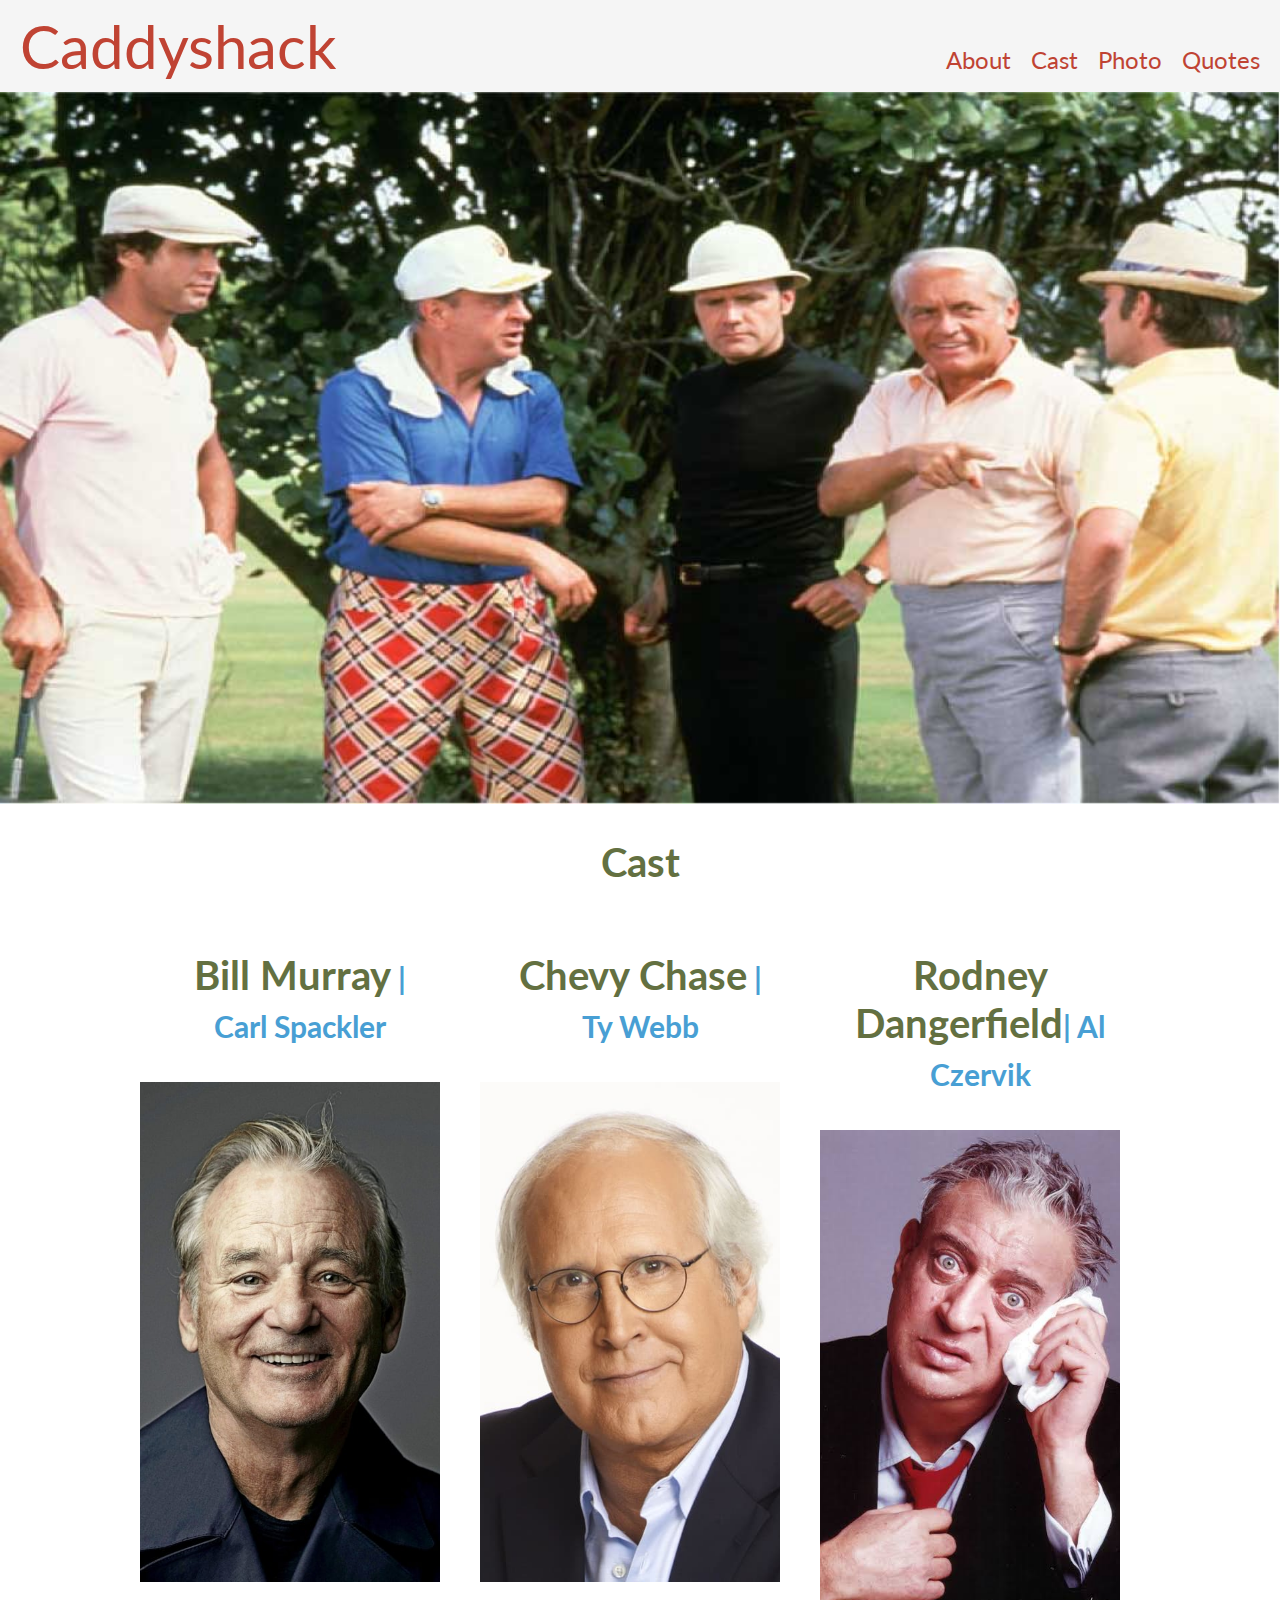
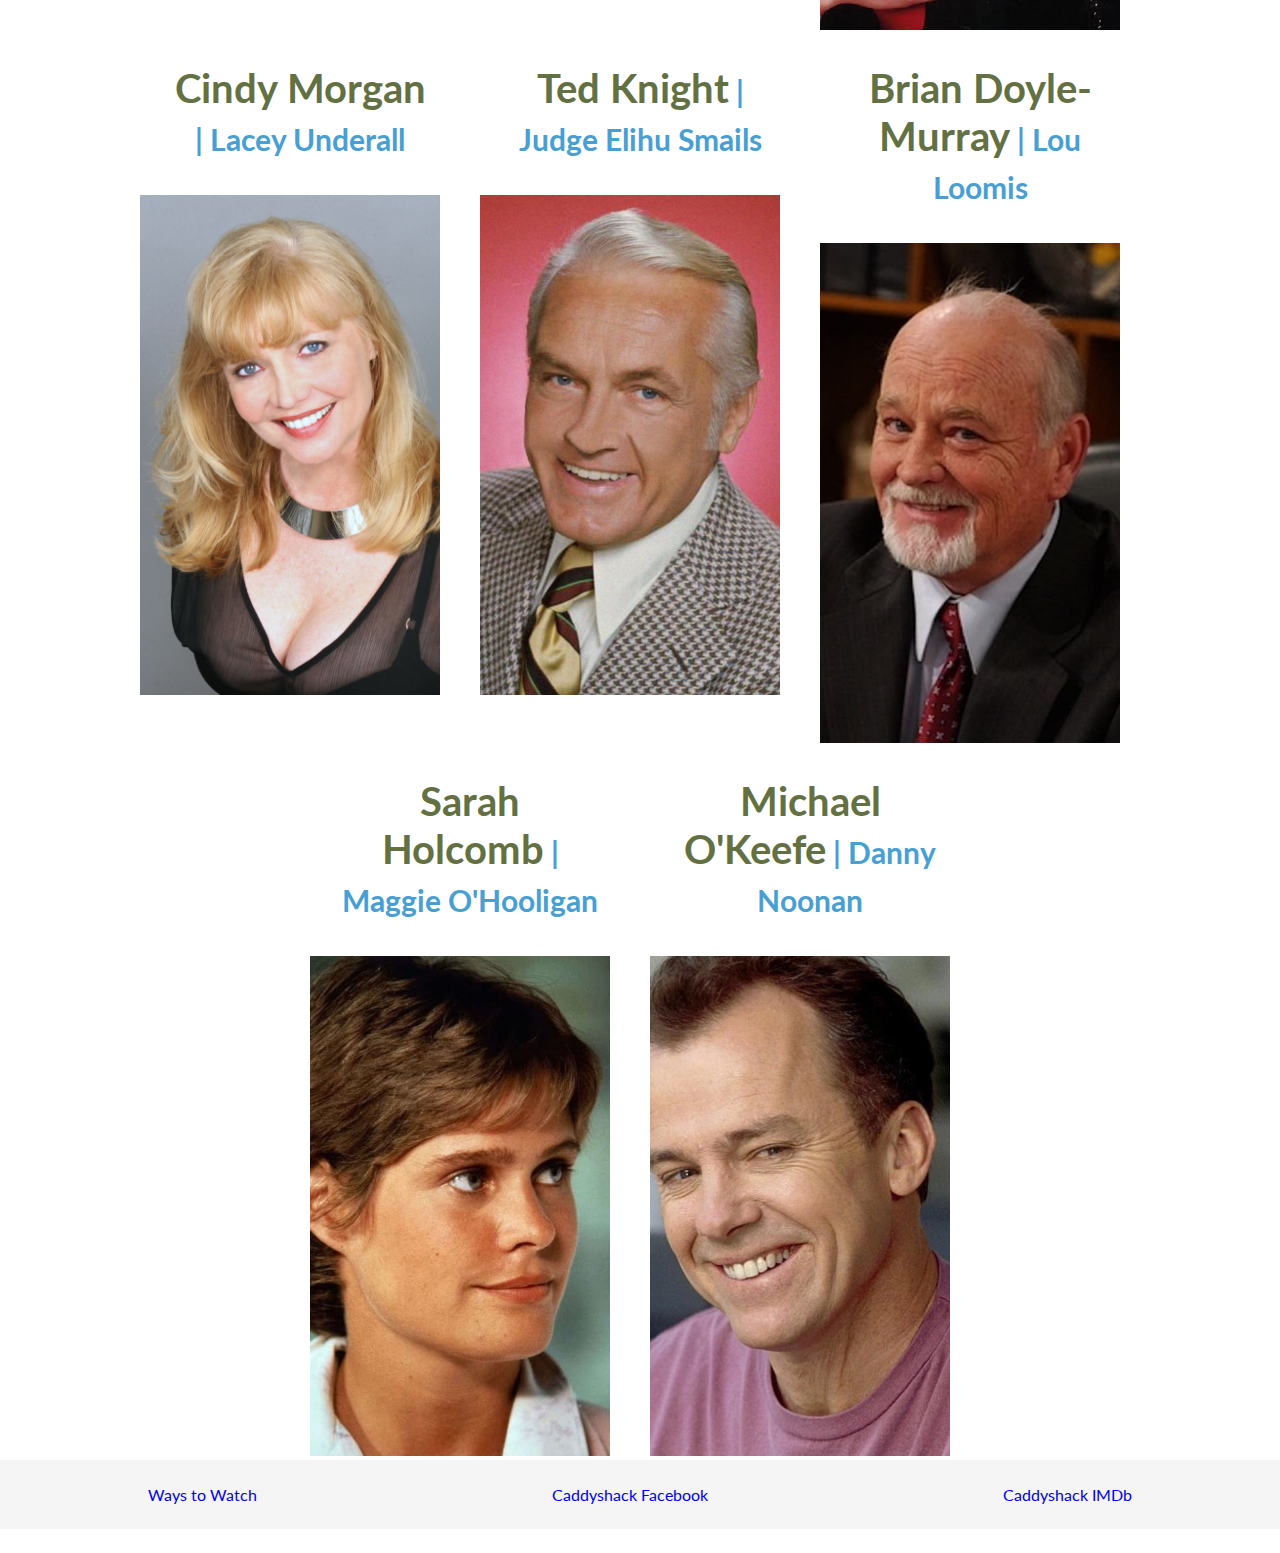
==== commit bc87090b: "add google font to all pages, adjusted page header to h2" ====
--- a/cast.html
+++ b/cast.html
@@ -6,6 +6,10 @@
     <link rel="stylesheet" type="text/css" href="style.css"/>
     <meta name="description" content="caddyshack">
     <title>All About Caddyshack</title>
+    <link rel="preconnect" href="https://fonts.googleapis.com">
+    <link rel="preconnect" href="https://fonts.gstatic.com" crossorigin>
+    <link href="https://fonts.googleapis.com/css2?family=Lato:wght@300;400&display=swap" rel="stylesheet">
+    <link rel="stylesheet" href="style.css">
 </head>
 
 <header class="header">
--- a/style.css
+++ b/style.css
@@ -7,7 +7,7 @@
 }
 
 h1, h2, h3, h4, h5 { margin-bottom: 5px;
-    font-family: 'Lato', sans-serif;
+    font-family: 'Lato', sans-serif, Helvetica;
 
 }
 
@@ -333,7 +333,7 @@
     background-color:whitesmoke;
     padding:10px;
     justify-content: space-around;
-    font-family:Helvetica, Arial, sans-serif;
+    font-family:'Lato', sans-serif, Helvetica;
     padding: 25px 0;
     color: #c04333;
 }
--- a/style.css
+++ b/style.css
@@ -7,7 +7,7 @@
 }
 
 h1, h2, h3, h4, h5 { margin-bottom: 5px;
-    font-family: 'Lato', sans-serif;
+    font-family: 'Lato', sans-serif, Helvetica;
 
 }
 
@@ -333,7 +333,7 @@
     background-color:whitesmoke;
     padding:10px;
     justify-content: space-around;
-    font-family:Helvetica, Arial, sans-serif;
+    font-family:'Lato', sans-serif, Helvetica;
     padding: 25px 0;
     color: #c04333;
 }
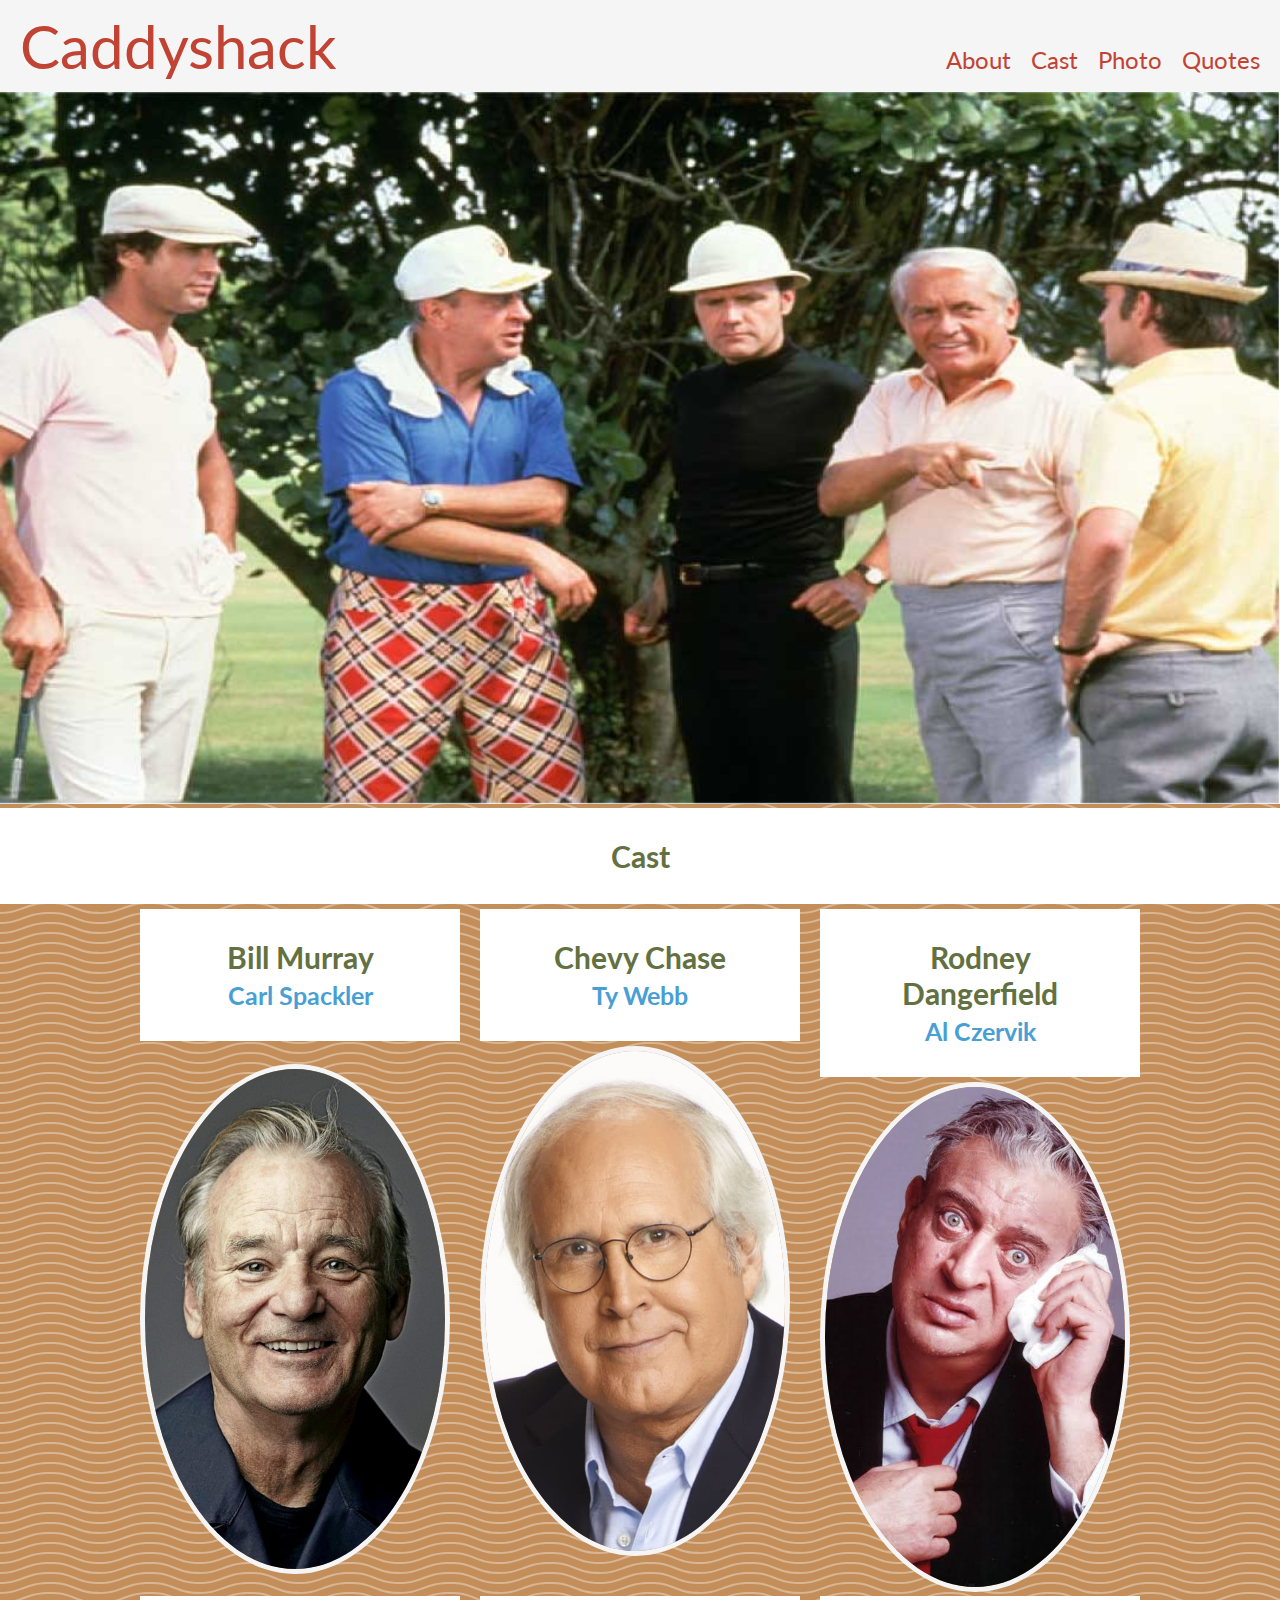
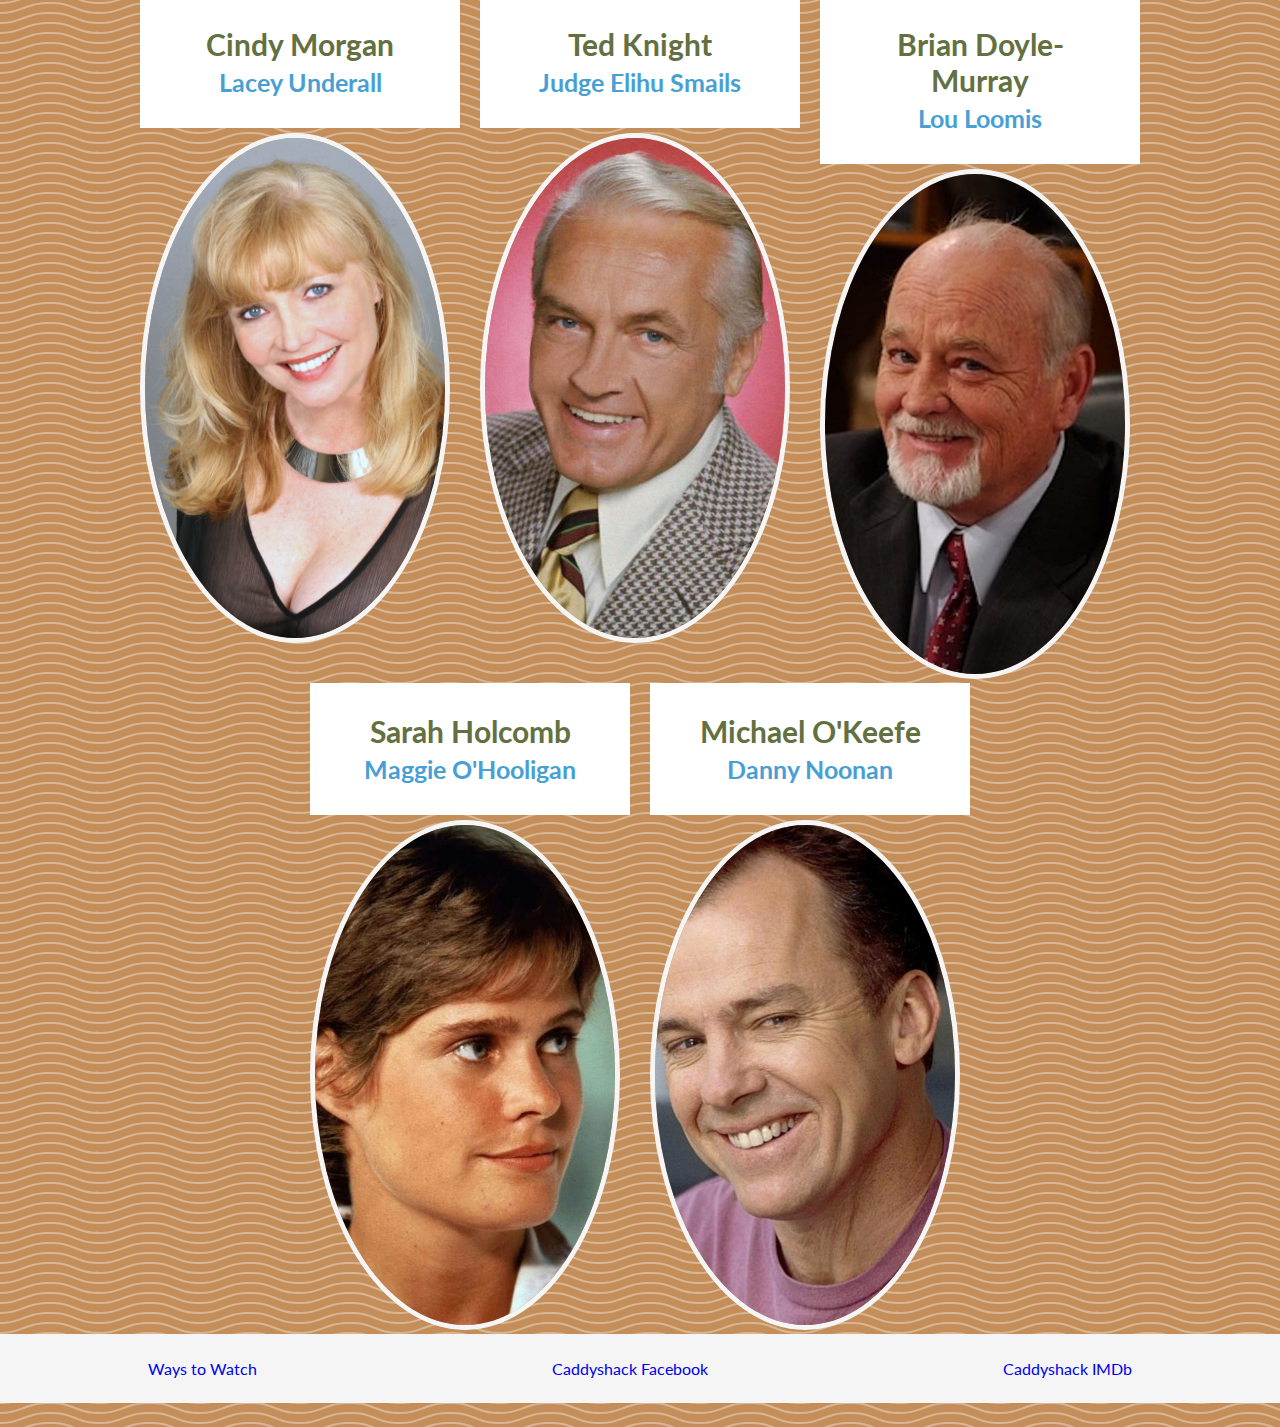
==== commit 96deab04: "updated cast page images and type" ====
--- a/cast.html
+++ b/cast.html
@@ -31,36 +31,36 @@
             <h2 class="main-article__title">Cast</h2>
             <div class="cast-container">
                 <div class="cast-container__single-cast">
-                    <h2 class="main-article__title">Bill Murray<span class="main-article__title--blue"> | Carl Spackler</span></h2>
-                    <img src="images/Bill Murray.jpeg" alt="Bill Murray" width="200">
+                    <h2 class="main-article__title">Bill Murray<span class="main-article__title--blue"> <br> Carl Spackler</span></h2></br></h2>
+                    <img src="images/Bill Murray.jpeg" alt="Bill Murray" width="200" class="circle-image">
                 </div>
                 <div class="cast-container__single-cast">
-                    <h2 class="main-article__title">Chevy Chase<span class="main-article__title--blue"> | Ty Webb</span></h2>
-                    <img src="images/Chevy Chase.jpeg" alt="Chevy Chase" width="200">
+                    <h2 class="main-article__title">Chevy Chase<span class="main-article__title--blue"> <br> Ty Webb</span></br></h2>
+                    <img src="images/Chevy Chase.jpeg" alt="Chevy Chase" width="200" class="circle-image">
                 </div>
                 <div class="cast-container__single-cast">
-                    <h2 class="main-article__title">Rodney Dangerfield<span class="main-article__title--blue">| Al Czervik</span></h2>
-                    <img src="images/Rodney Dangerfield.jpeg" alt="Rodney Dangerfield" width="200">
+                    <h2 class="main-article__title">Rodney Dangerfield<span class="main-article__title--blue"> <br> Al Czervik</span></br></h2>
+                    <img src="images/Rodney Dangerfield.jpeg" alt="Rodney Dangerfield" width="200" class="circle-image">
                 </div>
                 <div class="cast-container__single-cast">
-                    <h2 class="main-article__title">Cindy Morgan<span class="main-article__title--blue"> | Lacey Underall</span></h2>
-                    <img src="images/Cindy Morgan.jpeg" alt="Cindy Morgan" width="200">
+                    <h2 class="main-article__title">Cindy Morgan<span class="main-article__title--blue"> <br> Lacey Underall</span></br></h2>
+                    <img src="images/Cindy Morgan.jpeg" alt="Cindy Morgan" width="200" class="circle-image">
                 </div>
                 <div class="cast-container__single-cast">
-                    <h2 class="main-article__title">Ted Knight<span class="main-article__title--blue"> | Judge Elihu Smails</span></h2>
-                    <img src="images/Ted Knight.webp" alt="Ted Knight" width="200">
+                    <h2 class="main-article__title">Ted Knight<span class="main-article__title--blue"> <br> Judge Elihu Smails</span></br></h2>
+                    <img src="images/Ted Knight.webp" alt="Ted Knight" width="200" class="circle-image">
                 </div>
                 <div class="cast-container__single-cast">
-                    <h2 class="main-article__title">Brian Doyle-Murray<span class="main-article__title--blue"> | Lou Loomis</span></h2>
-                    <img src="images/Brian Doyle-Murray.jpeg" alt="Brian Doyle" width="200">
+                    <h2 class="main-article__title">Brian Doyle-Murray<span class="main-article__title--blue"> <br> Lou Loomis</span></br></h2>
+                    <img src="images/Brian Doyle-Murray.jpeg" alt="Brian Doyle" width="200" class="circle-image">
                 </div>
                 <div class="cast-container__single-cast">
-                    <h2 class="main-article__title">Sarah Holcomb<span class="main-article__title--blue"> | Maggie O'Hooligan</span></h2>    
-                    <img src="images/Sarah Holcomb.jpeg" alt="Sarah Holcomb" width="200">
+                    <h2 class="main-article__title">Sarah Holcomb<span class="main-article__title--blue"> <br> Maggie O'Hooligan</span></br></h2>    
+                    <img src="images/Sarah Holcomb.jpeg" alt="Sarah Holcomb" width="200" class="circle-image">
                 </div>
                 <div class="cast-container__single-cast">
-                    <h2 class="main-article__title">Michael O'Keefe<span class="main-article__title--blue"> | Danny Noonan</span></h2>
-                    <img src="images/Michael O'Keefe.jpeg" alt="Michael O'Keefe" width="200">
+                    <h2 class="main-article__title">Michael O'Keefe<span class="main-article__title--blue"> <br> Danny Noonan</span></br></h2>
+                    <img src="images/Michael O'Keefe.jpeg" alt="Michael O'Keefe" width="200" class="circle-image">
                 </div>
             </div>
             
--- a/style.css
+++ b/style.css
@@ -20,7 +20,8 @@
     min-width: 576px; 
     margin:24px auto;
     margin-top: 0px;
- 
+    background-color: #c38e59;
+    background-image: url("data:image/svg+xml,%3Csvg width='100' height='20' viewBox='0 0 100 20' xmlns='http://www.w3.org/2000/svg'%3E%3Cpath d='M21.184 20c.357-.13.72-.264 1.088-.402l1.768-.661C33.64 15.347 39.647 14 50 14c10.271 0 15.362 1.222 24.629 4.928.955.383 1.869.74 2.75 1.072h6.225c-2.51-.73-5.139-1.691-8.233-2.928C65.888 13.278 60.562 12 50 12c-10.626 0-16.855 1.397-26.66 5.063l-1.767.662c-2.475.923-4.66 1.674-6.724 2.275h6.335zm0-20C13.258 2.892 8.077 4 0 4V2c5.744 0 9.951-.574 14.85-2h6.334zM77.38 0C85.239 2.966 90.502 4 100 4V2c-6.842 0-11.386-.542-16.396-2h-6.225zM0 14c8.44 0 13.718-1.21 22.272-4.402l1.768-.661C33.64 5.347 39.647 4 50 4c10.271 0 15.362 1.222 24.629 4.928C84.112 12.722 89.438 14 100 14v-2c-10.271 0-15.362-1.222-24.629-4.928C65.888 3.278 60.562 2 50 2 39.374 2 33.145 3.397 23.34 7.063l-1.767.662C13.223 10.84 8.163 12 0 12v2z' fill='%23fdfdfd' fill-opacity='0.35' fill-rule='evenodd'/%3E%3C/svg%3E");
 }
 
 .header {
@@ -221,9 +222,22 @@
     object-position: top;
 }
 
+.main-article__title {
+    color:#637041;
+    font-size: 30px;
+}
+
 .main-article__title--blue {
     color: #489fd4;
-    font-size: 30px;
+    font-size: 25px;
+}
+
+.circle-image {
+    width: 200px;
+    height: 200px;
+    border-radius: 50%;
+    object-fit: cover;
+    border: 5px solid whitesmoke;
 }
 
 @media (max-width: 768px){
@@ -240,7 +254,7 @@
 
 /* Photos */
 .text_photos__intro {
-    font-family:'Lato', sans-serif;
+    font-family:'Lato', sans-serif, Helvetica;
     font-size: 150%;
 }
 
--- a/style.css
+++ b/style.css
@@ -20,7 +20,8 @@
     min-width: 576px; 
     margin:24px auto;
     margin-top: 0px;
- 
+    background-color: #c38e59;
+    background-image: url("data:image/svg+xml,%3Csvg width='100' height='20' viewBox='0 0 100 20' xmlns='http://www.w3.org/2000/svg'%3E%3Cpath d='M21.184 20c.357-.13.72-.264 1.088-.402l1.768-.661C33.64 15.347 39.647 14 50 14c10.271 0 15.362 1.222 24.629 4.928.955.383 1.869.74 2.75 1.072h6.225c-2.51-.73-5.139-1.691-8.233-2.928C65.888 13.278 60.562 12 50 12c-10.626 0-16.855 1.397-26.66 5.063l-1.767.662c-2.475.923-4.66 1.674-6.724 2.275h6.335zm0-20C13.258 2.892 8.077 4 0 4V2c5.744 0 9.951-.574 14.85-2h6.334zM77.38 0C85.239 2.966 90.502 4 100 4V2c-6.842 0-11.386-.542-16.396-2h-6.225zM0 14c8.44 0 13.718-1.21 22.272-4.402l1.768-.661C33.64 5.347 39.647 4 50 4c10.271 0 15.362 1.222 24.629 4.928C84.112 12.722 89.438 14 100 14v-2c-10.271 0-15.362-1.222-24.629-4.928C65.888 3.278 60.562 2 50 2 39.374 2 33.145 3.397 23.34 7.063l-1.767.662C13.223 10.84 8.163 12 0 12v2z' fill='%23fdfdfd' fill-opacity='0.35' fill-rule='evenodd'/%3E%3C/svg%3E");
 }
 
 .header {
@@ -221,9 +222,22 @@
     object-position: top;
 }
 
+.main-article__title {
+    color:#637041;
+    font-size: 30px;
+}
+
 .main-article__title--blue {
     color: #489fd4;
-    font-size: 30px;
+    font-size: 25px;
+}
+
+.circle-image {
+    width: 200px;
+    height: 200px;
+    border-radius: 50%;
+    object-fit: cover;
+    border: 5px solid whitesmoke;
 }
 
 @media (max-width: 768px){
@@ -240,7 +254,7 @@
 
 /* Photos */
 .text_photos__intro {
-    font-family:'Lato', sans-serif;
+    font-family:'Lato', sans-serif, Helvetica;
     font-size: 150%;
 }
 
